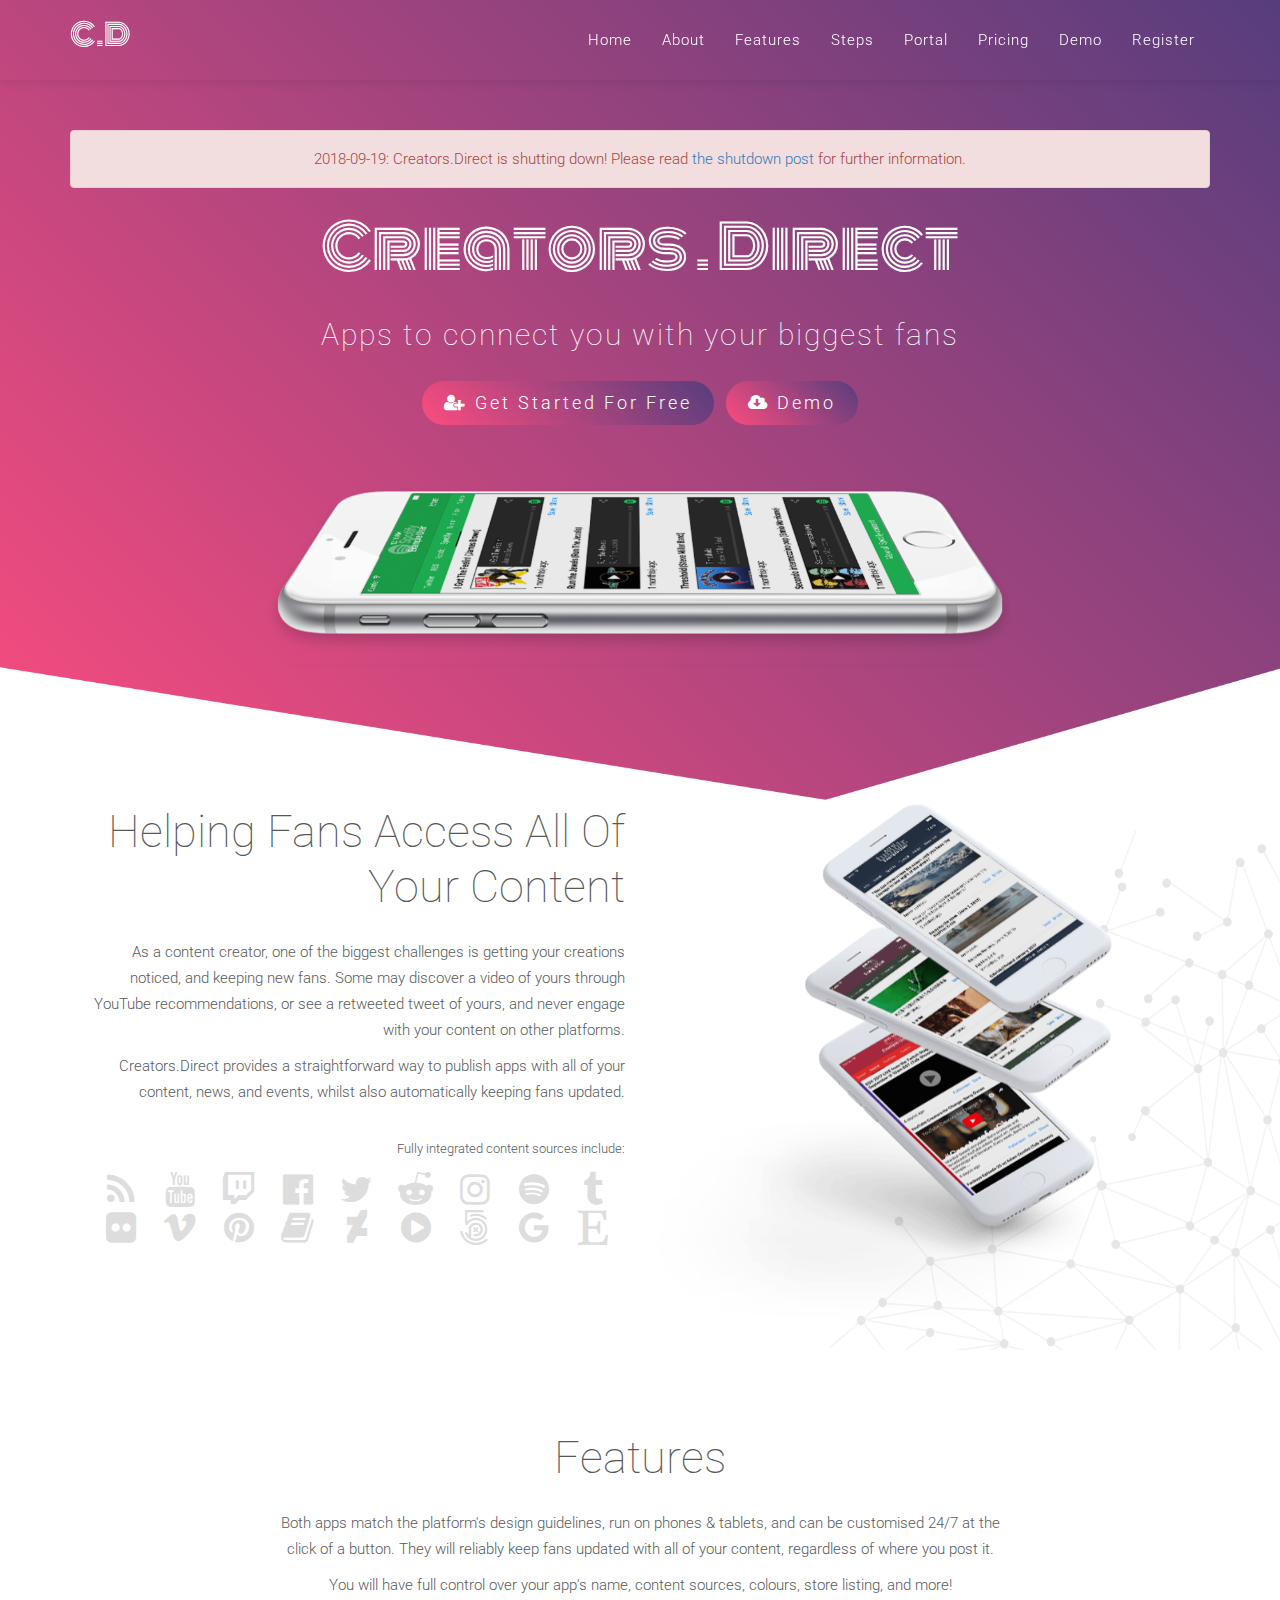
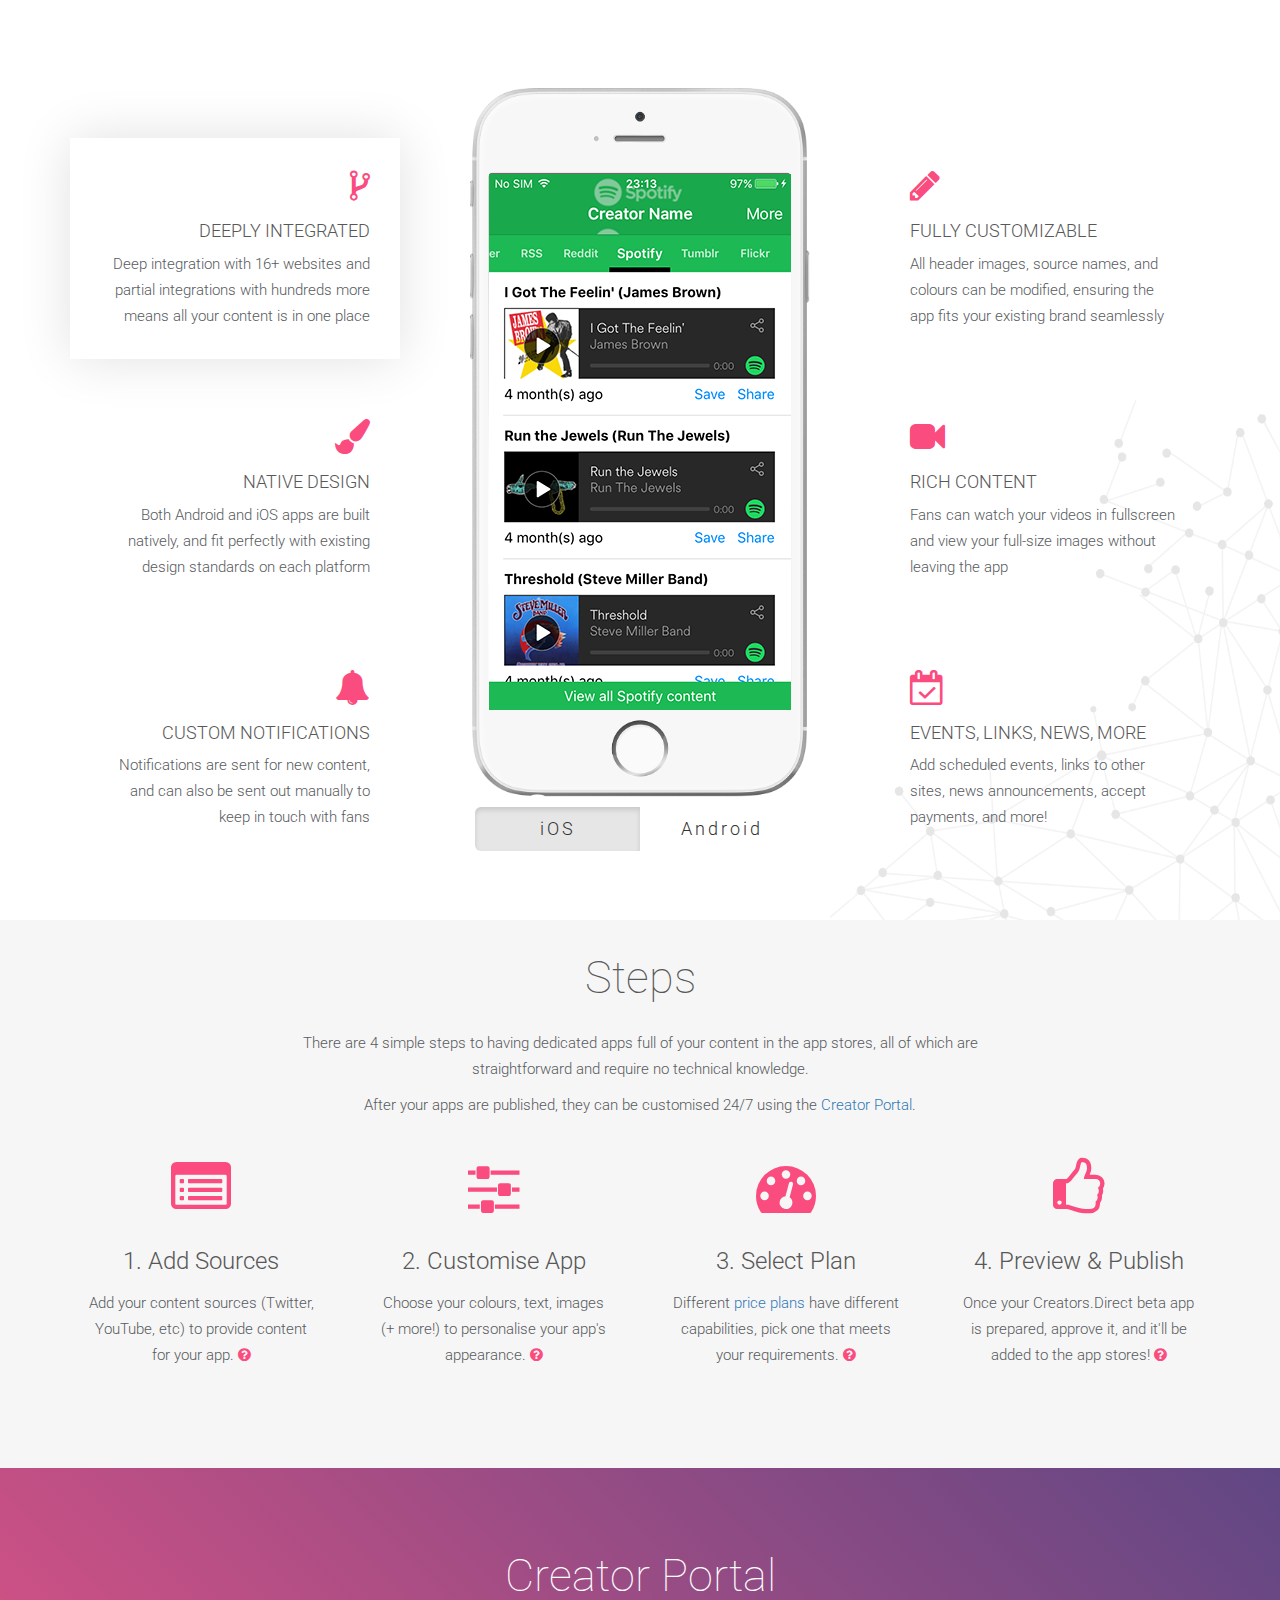
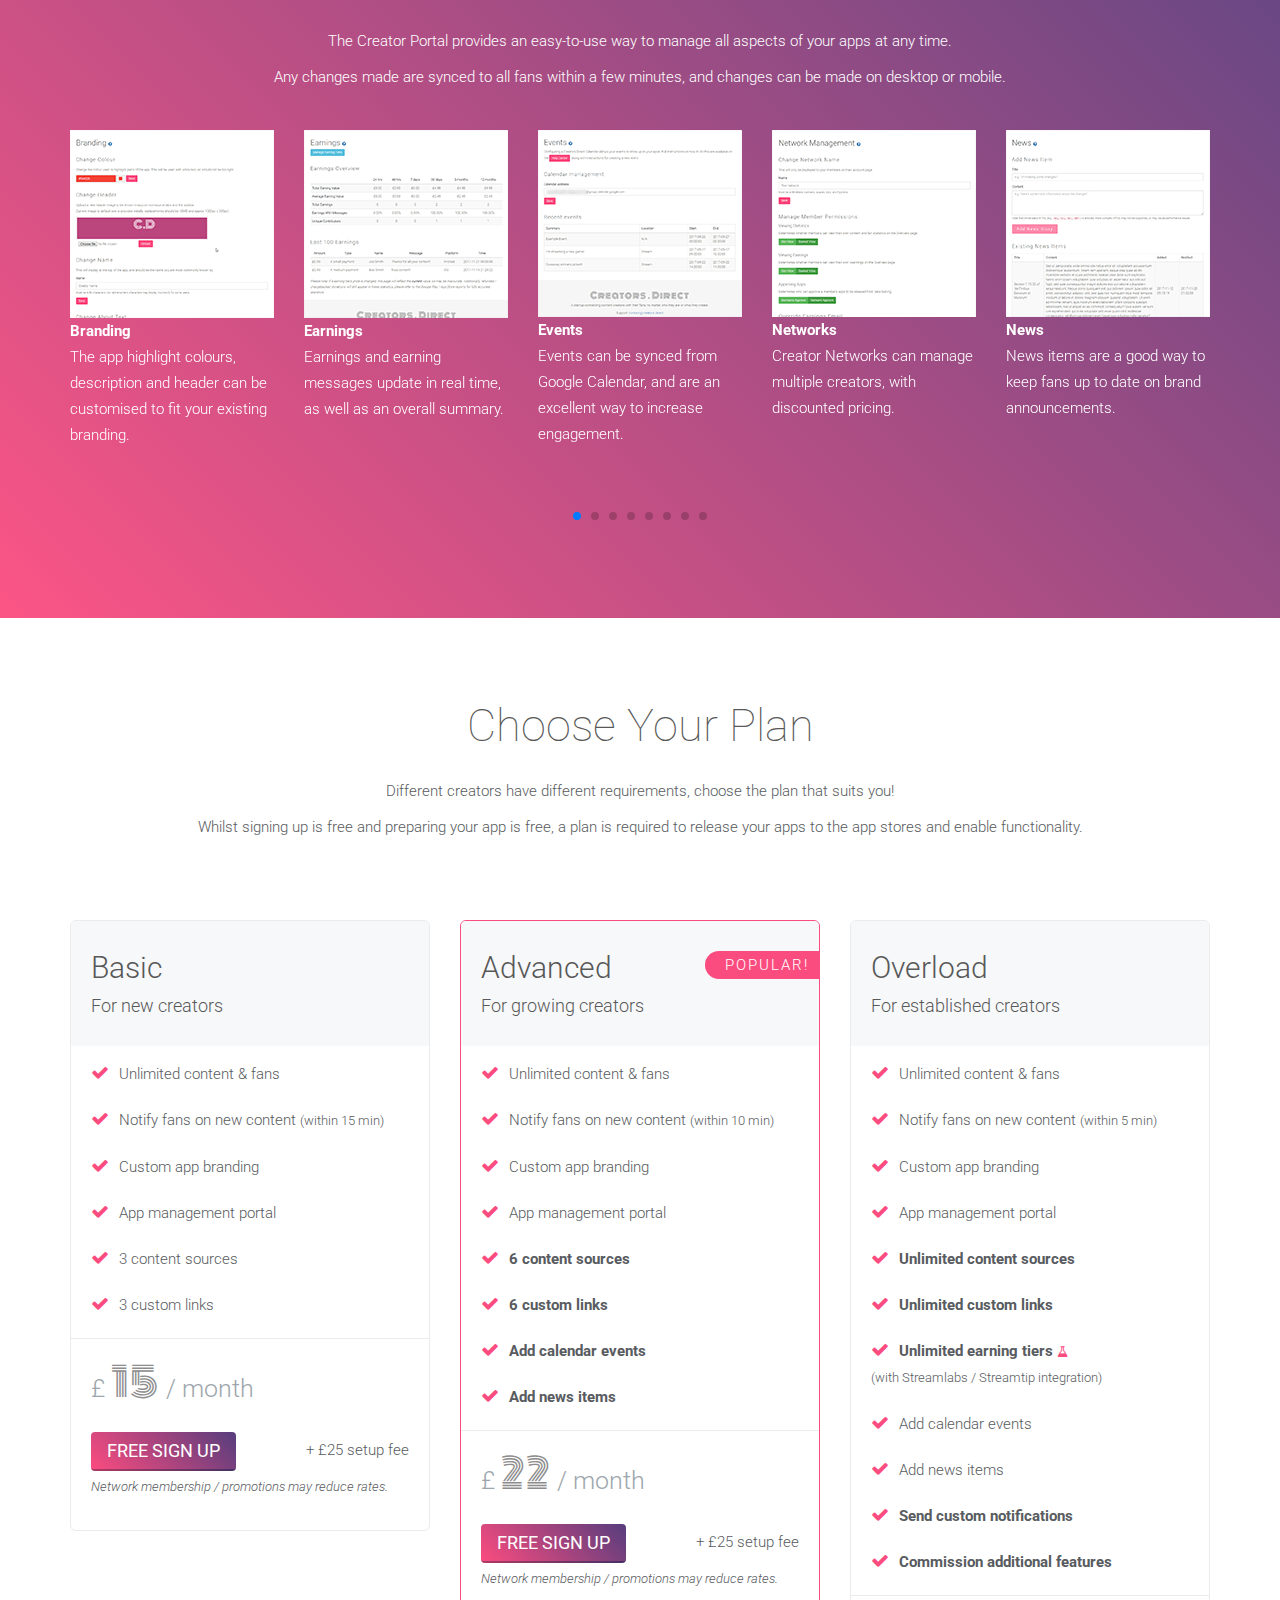
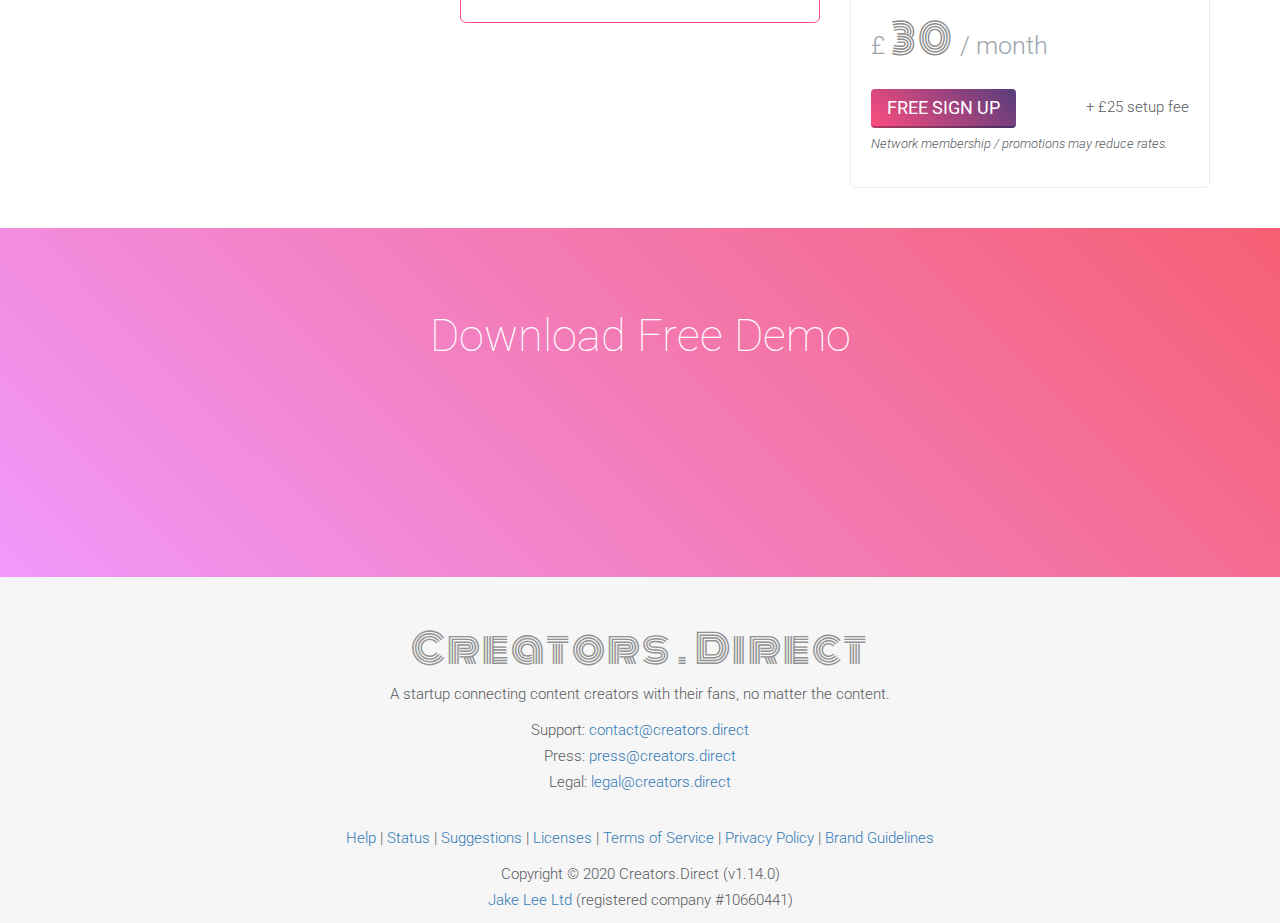
==== index.html @ 6bd3e140 "Adds homepade and goodbye post" ====
<!DOCTYPE html>
<html lang="en">
<head>
<meta charset="utf-8">
<meta name="viewport" content="width=device-width, initial-scale=1">
<meta name="keywords" content="creators, direct, apps, content, custom, bespoke, automatic, sync, custom app, streamer tools">
<meta name="description" content="Creators.Direct provides content creators with reliable and affordable custom apps to keep fans automatically updated with their latest content, no matter what it is. Free sign-up / demo!" />
<meta name="author" content="Creators.Direct">
<meta name="copyright" content="Creators.Direct 2020">
<meta name="theme-color" content="#FB4C7F">
<title>Connecting Creators To Fans | Creators.Direct</title>
<link rel="apple-touch-icon" sizes="180x180" href="/assets/img/favicons/apple-touch-icon.png">
<link rel="icon" type="image/png" sizes="32x32" href="/assets/img/favicons/favicon-32x32.png">
<link rel="icon" type="image/png" sizes="16x16" href="/assets/img/favicons/favicon-16x16.png">
<link rel="manifest" href="/assets/img/favicons/manifest.json">
<link href="https://fonts.googleapis.com/css?family=Monoton%7CRoboto:100,300" rel="stylesheet">
<link rel="stylesheet" href="https://maxcdn.bootstrapcdn.com/bootstrap/3.3.7/css/bootstrap.min.css" integrity="sha384-BVYiiSIFeK1dGmJRAkycuHAHRg32OmUcww7on3RYdg4Va+PmSTsz/K68vbdEjh4u" crossorigin="anonymous">
<link rel="stylesheet" href="https://maxcdn.bootstrapcdn.com/font-awesome/4.7.0/css/font-awesome.min.css" integrity="sha384-wvfXpqpZZVQGK6TAh5PVlGOfQNHSoD2xbE+QkPxCAFlNEevoEH3Sl0sibVcOQVnN" crossorigin="anonymous">
<link rel="stylesheet" href="/assets/plugins/bootsnav/css/bootsnav.css" />
<link rel="stylesheet" href="/assets/plugins/swiper/css/swiper.min.css" />
<link rel="stylesheet" href="/assets/css/gorilla.css" />
</head>
<body>
<header class="header">

<nav class="navbar navbar-default navbar-fixed navbar-scrollspy white no-background bootsnav wine" data-minus-value-desktop="65" data-minus-value-mobile="50" data-speed="1000">
<div class="container">

<div class="navbar-header">
<button type="button" class="navbar-toggle" data-toggle="collapse" data-target="#navbar-menu">
<span class="fa fa-bars"></span>
</button>
<a class="navbar-brand" href="/">C.D</a>
</div>


<div class="collapse navbar-collapse" id="navbar-menu">
<ul class="nav navbar-nav navbar-right" data-in="fadeInDown" data-out="fadeOutUp">
<li class="active scroll"><a href="#banner">Home</a></li>
<li class="scroll"><a href="#about">About</a></li>
<li class="scroll"><a href="#features">Features</a></li>
<li class="scroll"><a href="#steps">Steps</a></li>
<li class="scroll"><a href="#portal" id="portal-list-link">Portal</a></li>
<li class="scroll"><a href="#pricing" id="pricing-list-link">Pricing</a></li>
<li class="scroll"><a href="#demo" id="demo-list-link">Demo</a></li>
<li><a href="/creator/register">Register</a></li> </ul>
</div>
</div>
</nav>

</header>
<link href="/assets/plugins/lightbox/css/lightbox.min.css" type="text/css" rel="stylesheet" />
<link href="/assets/plugins/line-icons/css/line-icon.min.css" type="text/css" rel="stylesheet" />
<link href="/assets/plugins/animate/animate.min.css" type="text/css" rel="stylesheet" />
<main class="main">
<section id="banner" class="banner-four bg-wine">
<div class="container">
<div class="row">
<div class="col-sm-12">
<div class="banner-four-contents">
<div class="alert alert-danger">2018-09-19: Creators.Direct is shutting down! Please read <a href="/goodbye">the shutdown post</a> for further information.</div>
<h1 class="big-logo">Creators . Direct</h1>
<h2>Apps to connect you with your biggest fans</h2>
<a href="/creator/register" class="btn btn-lg btn-circle btn-wine hover-flat">
<span class="fa fa-user-plus"></span> Get Started For Free
</a>&nbsp;&nbsp;
<a id="scrollToDemo" class="btn btn-lg btn-circle btn-wine hover-flat">
<span class="fa fa-cloud-download"></span> Demo
</a>
</div>
<div class="banner-four-phone">
<div id="scene">
<div class="layer" data-depth="0.06">
<img src="assets/img/frontpage/banner-phone-5.png" alt="Creators.Direct app running on an iPhone" class="img-responsive" />
</div>
</div>
</div>
</div>
</div>
</div>
</section>
<section id="about" class="p-bot-30 p-sm-top-80 p-sm-bot-0 bg-stars-bot-right">
<div class="container">
<div class="row">
<div class="col-sm-6 p-lg-left-30 m-sm-bot-60">
<div class="section-heading text-right text-sm-center">
<h2>Helping Fans Access All Of Your Content</h2>
<p>As a content creator, one of the biggest challenges is getting your creations noticed, and keeping new fans. Some may discover a video of yours through YouTube recommendations, or see a retweeted tweet of yours, and never engage with your content on other platforms.</p>
<p>Creators.Direct provides a straightforward way to publish apps with all of your content, news, and events, whilst also automatically keeping fans updated.</p>
<p class="m-top-30"><small>Fully integrated content sources include:</small></p>
<div class="m-top-5 feature-brand-icons">
<span data-toggle="tooltip" title="RSS" class="fa fa-fw fa-rss gray"></span>
<span data-toggle="tooltip" title="YouTube" class="fa fa-fw fa-youtube gray"></span>
<span data-toggle="tooltip" title="Twitch" class="fa fa-fw fa-twitch gray"></span>
<span data-toggle="tooltip" title="Facebook" class="fa fa-fw fa-facebook-official gray"></span>
<span data-toggle="tooltip" title="Twitter" class="fa fa-fw fa-twitter gray"></span>
<span data-toggle="tooltip" title="Reddit" class="fa fa-fw fa-reddit-alien gray"></span>
<span data-toggle="tooltip" title="Instagram" class="fa fa-fw fa-instagram gray"></span>
<span data-toggle="tooltip" title="Spotify" class="fa fa-fw fa-spotify gray"></span>
<span data-toggle="tooltip" title="Tumblr" class="fa fa-fw fa-tumblr gray"></span>
<span data-toggle="tooltip" title="Flickr" class="fa fa-fw fa-flickr gray"></span>
<span data-toggle="tooltip" title="Vimeo" class="fa fa-fw fa-vimeo gray"></span>
<span data-toggle="tooltip" title="Pinterest" class="fa fa-fw fa-pinterest gray"></span>
<span data-toggle="tooltip" title="Goodreads" class="fa fa-fw fa-book gray"></span>
<span data-toggle="tooltip" title="DeviantArt" class="fa fa-fw fa-deviantart gray"></span>
<span data-toggle="tooltip" title="Dailymotion" class="fa fa-fw fa-play-circle gray"></span>
<span data-toggle="tooltip" title="500px" class="fa fa-fw fa-500px gray"></span>
<span data-toggle="tooltip" title="Google Plus" class="fa fa-fw fa-google gray"></span>
<span data-toggle="tooltip" title="Etsy" class="fa fa-fw fa-etsy gray"></span>
</div>
</div>
</div>
<div class="col-md-5 text-right">
<div id="scene_two">
<div class="layer" data-depth="0.1">
<img src="assets/img/frontpage/feature-phone-6.png" alt="Creators.Direct smaller phone preview" class="img-responsive" />
</div>
</div>
</div>
</div>
</div>
</section>
<section id="features" class="p-top-80 p-bot-30 bg-stars-bot-right">
<div class="container">
<div class="row">
<div class="col-md-8 col-md-offset-2">
<div class="section-heading service-alt-heading p-bot-130">
<h2>Features</h2>
<p>Both apps match the platform's design guidelines, run on phones &amp; tablets, and can be customised 24/7 at the click of a button. They will reliably keep fans updated with all of your content, regardless of where you post it.</p>
<p>You will have full control over your app's name, content sources, colours, store listing, and more!</p>
</div>
</div>
</div>
<div class="row">
<div class="col-md-4 col-sm-12">
 <ul class="service-alt-list clearfix p-lg-right-30">
<li id='screen-0' class="single-service text-right hover-box hover-box-hover single-feature-box" data-id="0">
<span class="et-icon fa fa-code-fork wine"></span>
<h4>Deeply Integrated</h4>
<p>Deep integration with 16+ websites and partial integrations with hundreds more means all your content is in one place</p>
</li>
<li id='screen-1' class="single-service text-right hover-box single-feature-box" data-id="1">
<span class="et-icon fa fa-paint-brush wine"></span>
<h4>Native Design</h4>
<p>Both Android and iOS apps are built natively, and fit perfectly with existing design standards on each platform</p>
</li>
<li id='screen-2' class="single-service text-right hover-box single-feature-box" data-id="2">
<span class="et-icon fa fa-bell wine"></span>
<h4>Custom Notifications</h4>
<p>Notifications are sent for new content, and can also be sent out manually to keep in touch with fans</p>
</li>
</ul>
</div>
<div class="col-md-4 col-sm-12">
<div class="service-phone-slide">
<div id="phone-wrapper" class="iphone-slide phone-slide">
<div class="swiper-container phone-slide-gallery">
<div class="swiper-wrapper">
<div class="swiper-slide"><img src="assets/img/screenshots/screen-iphone-1.png" alt="Deeply integrated" class="img-responsive swiper-image" /></div>
<div class="swiper-slide"><img src="assets/img/screenshots/screen-iphone-2.png" alt="Native design" class="img-responsive swiper-image" /></div>
<div class="swiper-slide"><img src="assets/img/screenshots/screen-iphone-3.png" alt="Custom notifications" class="img-responsive swiper-image" /></div>
<div class="swiper-slide"><img src="assets/img/screenshots/screen-iphone-4.png" alt="Fully customizable" class="img-responsive swiper-image" /></div>
<div class="swiper-slide"><img src="assets/img/screenshots/screen-iphone-5.png" alt="Rich content" class="img-responsive swiper-image" /></div>
<div class="swiper-slide"><img src="assets/img/screenshots/screen-iphone-6.png" alt="Events, links, news, more" class="img-responsive swiper-image" /></div>
</div>
</div>
</div>
<div class="btn-group center-block p-top-10 col-sm-12">
<button id="ios-toggle" type="button" class="btn btn-default btn-lg col-md-6 col-sm-6">iOS</button>
<button id="android-toggle" type="button" class="btn btn-default btn-lg col-md-6 col-sm-6">Android</button>
</div>
</div>
</div>
<div class="col-md-4 col-sm-12">
<ul class="service-alt-list p-lg-left-30">
<li id='screen-3' class="single-service hover-box single-feature-box" data-id="3">
<span class="et-icon fa fa-pencil wine"></span>
<h4>Fully Customizable</h4>
<p>All header images, source names, and colours can be modified, ensuring the app fits your existing brand seamlessly</p>
</li>
<li id='screen-4' class="single-service hover-box single-feature-box" data-id="4">
<span class="et-icon fa fa-video-camera wine"></span>
<h4>Rich Content</h4>
<p>Fans can watch your videos in fullscreen and view your full-size images without leaving the app</p>
</li>
<li id='screen-5' class="single-service hover-box single-feature-box" data-id="5">
<span class="et-icon fa fa-calendar-check-o wine"></span>
<h4>Events, Links, News, More</h4>
<p>Add scheduled events, links to other sites, news announcements, accept payments, and more!</p>
</li>
</ul>
</div>
</div>
</div>
</section>
<section id="steps" class="p-bot-70 p-top-30 bg-gray">
<div class="container">
<div class="row">
<div class="col-md-8 col-md-offset-2">
<div class="section-heading service-alt-heading">
<h2>Steps</h2>
<p>There are 4 simple steps to having dedicated apps full of your content in the app stores, all of which are straightforward and require no technical knowledge.</p>
<p>After your apps are published, they can be customised 24/7 using the <a id="scrollToPortal">Creator Portal</a>.</p>
</div>
</div>
</div>
<div class="row">
<div class="col-md-3 col-sm-6 hover-box">
<div class="single-service">
<span class="et-icon fa fa-list-alt wine"></span>
<h3>1. Add Sources</h3>
<p>Add your content sources (Twitter, YouTube, etc) to provide content for your app. <a href="/help?s=steps&q=steps-1-add-sources" target="_blank" class="fa fa-question-circle wine"></a></p>
</div>
</div>
<div class="col-md-3 col-sm-6 hover-box">
<div class="single-service">
<span class="et-icon fa fa-sliders wine"></span>
<h3>2. Customise App</h3>
<p>Choose your colours, text, images (+ more!) to personalise your app's appearance. <a href="/help?s=steps&q=steps-2-customise-app" target="_blank" class="fa fa-question-circle wine"></a></p>
</div>
</div>
<div class="col-md-3 col-sm-6 hover-box">
<div class="single-service">
<span class="et-icon fa fa-dashboard wine"></span>
<h3>3. Select Plan</h3>
<p>Different <a id="scrollToPricing">price plans</a> have different capabilities, pick one that meets your requirements. <a href="/help?s=steps&q=steps-3-select-plan" target="_blank" class="fa fa-question-circle wine"></a></p>
</div>
</div>
<div class="col-md-3 col-sm-6 hover-box">
<div class="single-service">
<span class="et-icon fa fa-thumbs-o-up wine"></span>
<h3>4. Preview & Publish</h3>
<p>Once your Creators.Direct beta app is prepared, approve it, and it'll be added to the app stores! <a href="/help?s=steps&q=steps-4-preview-and-publish" target="_blank" class="fa fa-question-circle wine"></a></p>
</div>
</div>
</div>
</div>
</section>
<section id="portal" class="p-top-80 p-bot-80 p-sm-bot-80 bg-parallax-mountain overlay-wine">
<div class="container">
<div class="row">
<div class="col-sm-8 col-sm-offset-2">
<div class="section-heading m-bot-40 white text-center">
<h2>Creator Portal</h2>
<p>The Creator Portal provides an easy-to-use way to manage all aspects of your apps at any time.</p>
<p>Any changes made are synced to all fans within a few minutes, and changes can be made on desktop or mobile.</p>
</div>
</div>
</div>
<div class="row">
<div class="col-sm-12">
<div class="swiper-container swiper-gallery-fullwidth">
<div class="swiper-wrapper p-bot-80">
<div class='swiper-slide'>
<a href='assets/img/screenshots-management/branding.png' data-lightbox='management' data-title='<strong>Branding</strong><br>The app highlight colours, description and header can be customised to fit your existing branding.'>
<img src='assets/img/screenshots-management/thumbs/branding.png' alt='Image' class='img-responsive' />
</a>
<p class='white-text'><strong>Branding</strong><br>The app highlight colours, description and header can be customised to fit your existing branding.</p>
</div><div class='swiper-slide'>
<a href='assets/img/screenshots-management/earnings.png' data-lightbox='management' data-title='<strong>Earnings</strong><br>Earnings and earning messages update in real time, as well as an overall summary.'>
<img src='assets/img/screenshots-management/thumbs/earnings.png' alt='Image' class='img-responsive' />
</a>
<p class='white-text'><strong>Earnings</strong><br>Earnings and earning messages update in real time, as well as an overall summary.</p>
</div><div class='swiper-slide'>
<a href='assets/img/screenshots-management/events.png' data-lightbox='management' data-title='<strong>Events</strong><br>Events can be synced from Google Calendar, and are an excellent way to increase engagement.'>
<img src='assets/img/screenshots-management/thumbs/events.png' alt='Image' class='img-responsive' />
</a>
<p class='white-text'><strong>Events</strong><br>Events can be synced from Google Calendar, and are an excellent way to increase engagement.</p>
</div><div class='swiper-slide'>
<a href='assets/img/screenshots-management/network.png' data-lightbox='management' data-title='<strong>Networks</strong><br>Creator Networks can manage multiple creators, with discounted pricing.'>
<img src='assets/img/screenshots-management/thumbs/network.png' alt='Image' class='img-responsive' />
</a>
<p class='white-text'><strong>Networks</strong><br>Creator Networks can manage multiple creators, with discounted pricing.</p>
</div><div class='swiper-slide'>
<a href='assets/img/screenshots-management/news.png' data-lightbox='management' data-title='<strong>News</strong><br>News items are a good way to keep fans up to date on brand announcements.'>
<img src='assets/img/screenshots-management/thumbs/news.png' alt='Image' class='img-responsive' />
</a>
<p class='white-text'><strong>News</strong><br>News items are a good way to keep fans up to date on brand announcements.</p>
</div><div class='swiper-slide'>
<a href='assets/img/screenshots-management/notifications.png' data-lightbox='management' data-title='<strong>Notifications</strong><br>Sending targeted custom notifications with optional messages & links instantly alerts fans.'>
<img src='assets/img/screenshots-management/thumbs/notifications.png' alt='Image' class='img-responsive' />
</a>
<p class='white-text'><strong>Notifications</strong><br>Sending targeted custom notifications with optional messages & links instantly alerts fans.</p>
</div><div class='swiper-slide'>
<a href='assets/img/screenshots-management/overview.png' data-lightbox='management' data-title='<strong>Overview</strong><br>Many useful links and statistics are visible upon login.'>
<img src='assets/img/screenshots-management/thumbs/overview.png' alt='Image' class='img-responsive' />
</a>
<p class='white-text'><strong>Overview</strong><br>Many useful links and statistics are visible upon login.</p>
</div><div class='swiper-slide'>
<a href='assets/img/screenshots-management/sources.png' data-lightbox='management' data-title='<strong>Sources</strong><br>Content sources can be extensively modified at any time, including custom names, header images, and ordering.'>
<img src='assets/img/screenshots-management/thumbs/sources.png' alt='Image' class='img-responsive' />
</a>
<p class='white-text'><strong>Sources</strong><br>Content sources can be extensively modified at any time, including custom names, header images, and ordering.</p>
</div> </div>
<div class="swiper-pagination"></div>
</div>
</div>
</div>
</div>
</section>
<section id="pricing" class="p-top-80 p-sm-top-80 p-sm-bot-40">
<div class="container">
<div class="row">
<div class="col-sm-12">
<div class="section-heading m-bot-80 m-sm-bot-60 text-center">
<h2>Choose Your Plan</h2>
<p>Different creators have different requirements, choose the plan that suits you!</p>
<p>Whilst signing up is free and preparing your app is free, a plan is required to release your apps to the app stores and enable functionality.</p>
</div>
</div>
<div class="col-md-4">
<div itemscope itemtype="http://schema.org/Product" class="price-single hover-box m-bot-40">
<div class="price-heading">
<h2 itemprop="name">Basic</h2>
<h4 itemprop="description">For new creators</h4>
</div>
<ul class="price-list">
<li><span class="fa fa-check wine"></span>Unlimited content & fans</li>
<li><span class="fa fa-check wine"></span>Notify fans on new content <small>(within 15 min)</small></li>
<li><span class="fa fa-check wine"></span>Custom app branding</li>
<li><span class="fa fa-check wine"></span>App management portal</li>
<li><span class="fa fa-check wine"></span>3 content sources</li>
<li><span class="fa fa-check wine"></span>3 custom links</li>
</ul>
<div itemprop="offers" itemscope itemtype="http://schema.org/Offer" class="price-footer">
<meta itemprop="priceCurrency" content="GBP">
<div class="amount">£ <span itemprop="price" class="big">15</span> / month</div>
<div class="clearfix">
<div class="pull-left">
<div class="btn btn-signup btn-wine hover-flat go-to-signup"><link itemprop="availability" href="https://schema.org/InStock">Free Sign Up</div>
</div>
<div class="pull-right m-top-5">
<p>+ £25 setup fee</p>
</div>
</div>
<small><i>Network membership / promotions may reduce rates.</i></small>
</div>
</div>
</div>
<div class="col-md-4">
<div itemscope itemtype="http://schema.org/Product" class="price-single hover-box m-bot-40 popular wine">
<div class="price-heading">
<h2 itemprop="name">Advanced</h2>
<h4 itemprop="description">For growing creators</h4>
<div class="badge-popular wine">Popular!</div>
</div>
<ul class="price-list">
<li><span class="fa fa-check wine"></span>Unlimited content & fans</li>
<li><span class="fa fa-check wine"></span>Notify fans on new content <small>(within 10 min)</small></li>
<li><span class="fa fa-check wine"></span>Custom app branding</li>
<li><span class="fa fa-check wine"></span>App management portal</li>
<li><span class="fa fa-check wine"></span><strong>6 content sources</strong></li>
<li><span class="fa fa-check wine"></span><strong>6 custom links</strong></li>
<li><span class="fa fa-check wine"></span><strong>Add calendar events</strong></li>
<li><span class="fa fa-check wine"></span><strong>Add news items</strong></li>
</ul>
<div itemprop="offers" itemscope itemtype="http://schema.org/Offer" class="price-footer">
<meta itemprop="priceCurrency" content="GBP">
<div class="amount">£ <span itemprop="price" class="big">22</span> / month</div>
<div class="clearfix">
<div class="pull-left">
<div class="btn btn-signup btn-wine hover-flat go-to-signup"><link itemprop="availability" href="https://schema.org/InStock">Free Sign Up</div>
</div>
<div itemprop="price" class="pull-right m-top-5">
<p>+ £25 setup fee</p>
</div>
</div>
<small><i>Network membership / promotions may reduce rates.</i></small>
</div>
</div>
</div>
<div class="col-md-4">
<div itemscope itemtype="http://schema.org/Product" class="price-single hover-box m-bot-40">
<div class="price-heading">
<h2 itemprop="name">Overload</h2>
<h4 itemprop="description">For established creators</h4>
</div>
<ul class="price-list">
<li><span class="fa fa-check wine"></span>Unlimited content & fans</li>
<li><span class="fa fa-check wine"></span>Notify fans on new content <small>(within 5 min)</small></li>
<li><span class="fa fa-check wine"></span>Custom app branding</li>
<li><span class="fa fa-check wine"></span>App management portal</li>
<li><span class="fa fa-check wine"></span><strong>Unlimited content sources</strong></li>
<li><span class="fa fa-check wine"></span><strong>Unlimited custom links</strong></li>
<li><span class="fa fa-check wine"></span><strong>Unlimited earning tiers</strong> <span data-toggle="tooltip" title="Feature is in Beta!" class="fa fa-flask wine smaller-icon tooltip-header"></span><br><small>(with Streamlabs / Streamtip integration)</small></li>
<li><span class="fa fa-check wine"></span>Add calendar events</li>
<li><span class="fa fa-check wine"></span>Add news items</li>
<li><span class="fa fa-check wine"></span><strong>Send custom notifications</strong></li>
<li><span class="fa fa-check wine"></span><strong>Commission additional features</strong></li>
</ul>
<div itemprop="offers" itemscope itemtype="http://schema.org/Offer" class="price-footer">
<meta itemprop="priceCurrency" content="GBP">
<div class="amount">£ <span itemprop="price" class="big">30</span> / month</div>
<div class="clearfix">
<div class="pull-left">
<div class="btn btn-signup btn-wine hover-flat go-to-signup"><link itemprop="availability" href="https://schema.org/InStock">Free Sign Up</div>
</div>
<div class="pull-right m-top-5">
<p>+ £25 setup fee</p>
</div>
</div>
<small><i>Network membership / promotions may reduce rates.</i></small>
</div>
</div>
</div>
</div>
</div>
</section>
<section id="demo" class="p-top-80 p-bot-80 bg-parallax-persons overlay-ripe">
<div class="container">
<div class="row">
<div class="col-sm-12 text-center">
<div class="section-heading white">
<h2>Download Free Demo</h2>
</div>
<div class="m-top-50">
<a href="https://itunes.apple.com/us/app/creators-direct-demo/id1299541277" target="_blank" class="btn btn-circle gorilla-big-btn hover-flat wow fadeInUp" data-wow-duration="1s"><img src="/assets/img/frontpage/appstore.png" alt="Download from Apple's App Store"></a>
<a href="https://play.google.com/store/apps/details?id=direct.creators.demo" target="_blank" class="btn btn-circle gorilla-big-btn hover-flat wow fadeInDown" data-wow-duration="1s"><img src="/assets/img/frontpage/playstore.png" alt="Download from Google's Play Store"></a>
</div>
</div>
</div>
</div>
</section>
</main>
<footer id="contact" class="footer bg-gray p-top-30 p-sm-top-80">
<div class="container">
<div class="row">
<div class="col-md-12 col-xs-6 footer-left text-center">
<h3 class="footer-logo">Creators . Direct</h3>
<p>A startup connecting content creators with their fans,
no matter the content.</p>
<ul>
<li>Support: <a href="mailto:contact@creators.direct">contact@creators.direct</a></li>
<li>Press: <a href="mailto:press@creators.direct">press@creators.direct</a></li>
<li>Legal: <a href="mailto:legal@creators.direct">legal@creators.direct</a></li>
</ul>
</div>
<div class="col-md-12 p-top-30">
<div class="text-center">
<p><a href="/help" target="_blank">Help</a> |
<a href="/status" target="_blank">Status</a> |
<a href="https://feedback.creators.direct" target="_blank">Suggestions</a> |
<a href="/assets/legal/thirdparties" target="_blank">Licenses</a> |
<a href="/assets/legal/termsofservice" target="_blank">Terms of Service</a> |
<a href="/assets/legal/privacypolicy" target="_blank">Privacy Policy</a> |
<a href="/assets/legal/brand" target="_blank">Brand Guidelines</a></p>
<p>Copyright &copy; 2020 Creators.Direct (v1.14.0)<br><a href="https://jakelee.co.uk" target="_blank">Jake Lee Ltd</a> (registered company #10660441)</p>
</div>
</div>
</div>
</div>
</footer>
<script src="/assets/plugins/jquery/jquery-3.2.1.min.js"></script>
<script src="/assets/plugins/jquery/jquery-ui.min.js"></script>
<script src="https://maxcdn.bootstrapcdn.com/bootstrap/3.3.7/js/bootstrap.min.js" integrity="sha384-Tc5IQib027qvyjSMfHjOMaLkfuWVxZxUPnCJA7l2mCWNIpG9mGCD8wGNIcPD7Txa" crossorigin="anonymous"></script>
<script src="/assets/plugins/swiper/js/swiper.min.js"></script>
<script src="/assets/plugins/parallax/parallax.min.js"></script>
<script src="/assets/plugins/wow/wow.min.js"></script>
<script src="/assets/plugins/lightbox/js/lightbox.js"></script>
<script src="/assets/js/index.js"></script>
<script src="/assets/js/tooltip.js"></script>
<script src="/assets/plugins/bootsnav/js/bootsnav.js"></script>
</body>
</html>
---- assets/plugins/bootsnav/css/bootsnav.css ----
/* ==============================================================

Template name : Bootsnav - Multi Purpose Header
Categorie : Bootstrap Menu in CSS
Author : adamnurdin01
Version : v.1.2
Created : 2016-06-02
Last update : 2016-10-19

============================================================== */

/* MEGAMENU STYLE
=================================*/
nav.bootsnav .dropdown.megamenu-fw {
    position: static;
}

nav.bootsnav .container {
    position: relative;
}

nav.bootsnav .megamenu-fw .dropdown-menu {
    left: auto;
}

nav.bootsnav .megamenu-content {
    padding: 15px;
    width: 100% !important;
}

nav.bootsnav .megamenu-content .title {
    margin-top: 0;
}

nav.bootsnav .dropdown.megamenu-fw .dropdown-menu {
    left: 0;
    right: 0;
}

/* Navbar
=================================*/
nav.navbar.bootsnav {
    margin-bottom: 0;
    -moz-border-radius: 0px;
    -webkit-border-radius: 0px;
    -o-border-radius: 0px;
    border-radius: 0px;
    background-color: #fff;
    border: none;
    border-bottom: solid 1px #e0e0e0;
    z-index: 9;
}

nav.navbar.bootsnav ul.nav > li > a {
    color: #6f6f6f;
    background-color: transparent;
    outline: none;
    margin-bottom: -2px;
}

nav.navbar.bootsnav ul.nav li.megamenu-fw > a:hover,
nav.navbar.bootsnav ul.nav li.megamenu-fw > a:focus,
nav.navbar.bootsnav ul.nav li.active > a:hover,
nav.navbar.bootsnav ul.nav li.active > a:focus,
nav.navbar.bootsnav ul.nav li.active > a {
    background-color: transparent;
}

nav.navbar.bootsnav .navbar-toggle {
    background-color: #fff;
    border: none;
    padding: 0;
    font-size: 18px;
    position: relative;
    top: 5px;
}

nav.navbar.bootsnav ul.nav .dropdown-menu .dropdown-menu {
    top: 0;
    left: 100%;
}

nav.navbar.bootsnav ul.nav ul.dropdown-menu > li > a {
    white-space: normal;
}

ul.menu-col {
    padding: 0;
    margin: 0;
    list-style: none;
}

ul.menu-col li a {
    color: #6f6f6f;
}

ul.menu-col li a:hover,
ul.menu-col li a:focus {
    text-decoration: none;
}

/* Navbar Full
=================================*/
nav.bootsnav.navbar-full {
    padding-bottom: 10px;
    padding-top: 10px;
}

nav.bootsnav.navbar-full .navbar-header {
    display: block;
    width: 100%;
}

nav.bootsnav.navbar-full .navbar-toggle {
    display: inline-block;
    margin-right: 0;
    position: relative;
    top: 0;
    font-size: 30px;
    -webkit-transition: all 1s ease-in-out;
    -moz-transition: all 1s ease-in-out;
    -o-transition: all 1s ease-in-out;
    -ms-transition: all 1s ease-in-out;
    transition: all 1s ease-in-out;
}

nav.bootsnav.navbar-full .navbar-collapse {
    position: fixed;
    width: 100%;
    height: 100% !important;
    top: 0;
    left: 0;
    padding: 0;
    display: none !important;
    z-index: 9;
}

nav.bootsnav.navbar-full .navbar-collapse.in {
    display: block !important;
}

nav.bootsnav.navbar-full .navbar-collapse .nav-full {
    overflow: auto;
}

nav.bootsnav.navbar-full .navbar-collapse .wrap-full-menu {
    display: table-cell;
    vertical-align: middle;
    background-color: #fff;
    overflow: auto;
}

nav.bootsnav.navbar-full .navbar-collapse .nav-full::-webkit-scrollbar {
    width: 0;
}

nav.bootsnav.navbar-full .navbar-collapse ul.nav {
    display: block;
    width: 100%;
    overflow: auto;
}

nav.bootsnav.navbar-full .navbar-collapse ul.nav a:hover,
nav.bootsnav.navbar-full .navbar-collapse ul.nav a:focus,
nav.bootsnav.navbar-full .navbar-collapse ul.nav a {
    background-color: transparent;
}

nav.bootsnav.navbar-full .navbar-collapse ul.nav > li {
    float: none;
    display: block;
    text-align: center;
}

nav.bootsnav.navbar-full .navbar-collapse ul.nav > li > a {
    display: table;
    margin: auto;
    text-transform: uppercase;
    font-weight: bold;
    letter-spacing: 2px;
    font-size: 24px;
    padding: 10px 15px;
}

li.close-full-menu > a {
    padding-top: 0px;
    padding-bottom: 0px;
}

li.close-full-menu {
    padding-top: 30px;
    padding-bottom: 30px;
}

/* Atribute Navigation
=================================*/
.attr-nav {
    float: right;
    display: inline-block;
    margin-left: 13px;
    margin-right: -15px;
}

.attr-nav > ul {
    padding: 0;
    margin: 0 0 -7px 0;
    list-style: none;
    display: inline-block;
}

.attr-nav > ul > li {
    float: left;
    display: block;
}

.attr-nav > ul > li > a {
    color: #6f6f6f;
    display: block;
    padding: 28px 15px;
    position: relative;
}

.attr-nav > ul > li > a span.badge {
    position: absolute;
    top: 50%;
    margin-top: -15px;
    right: 5px;
    font-size: 10px;
    padding: 0;
    width: 15px;
    height: 15px;
    padding-top: 2px;
}

.attr-nav > ul > li.dropdown ul.dropdown-menu {
    -moz-border-radius: 0px;
    -webkit-border-radius: 0px;
    -o-border-radius: 0px;
    border-radius: 0px;
    -moz-box-shadow: 0px 0px 0px;
    -webkit-box-shadow: 0px 0px 0px;
    -o-box-shadow: 0px 0px 0px;
    box-shadow: 0px 0px 0px;
    border: solid 1px #e0e0e0;
}

ul.cart-list {
    padding: 0 !important;
    width: 250px !important;
}

ul.cart-list > li {
    position: relative;
    border-bottom: solid 1px #efefef;
    padding: 15px 15px 23px 15px !important;
}

ul.cart-list > li > a.photo {
    padding: 0 !important;
    margin-right: 15px;
    float: left;
    display: block;
    width: 50px;
    height: 50px;
    left: 15px;
    top: 15px;
}

ul.cart-list > li img {
    width: 50px;
    height: 50px;
    border: solid 1px #efefef;
}

ul.cart-list > li > h6 {
    margin: 0;
}

ul.cart-list > li > h6 > a.photo {
    padding: 0 !important;
    display: block;
}

ul.cart-list > li > p {
    margin-bottom: 0;
}

ul.cart-list > li.total {
    background-color: #f5f5f5;
    padding-bottom: 15px !important;
}

ul.cart-list > li.total > .btn {
    display: inline-block;
    border-bottom: solid 1px #efefef;
}

ul.cart-list > li .price {
    font-weight: bold;
}

ul.cart-list > li.total > span {
    padding-top: 8px;
}

/* Top Search
=================================*/
.top-search {
    background-color: #333;
    padding: 10px 0;
    display: none;
}

.top-search input.form-control {
    background-color: transparent;
    border: none;
    -moz-box-shadow: 0px 0px 0px;
    -webkit-box-shadow: 0px 0px 0px;
    -o-box-shadow: 0px 0px 0px;
    box-shadow: 0px 0px 0px;
    color: #fff;
    height: 40px;
    padding: 0 15px;
}

.top-search .input-group-addon {
    background-color: transparent;
    border: none;
    color: #fff;
    padding-left: 0;
    padding-right: 0;
}

.top-search .input-group-addon.close-search {
    cursor: pointer;
}

/* Side Menu
=================================*/
body {
    -webkit-transition: all 0.3s ease-in-out;
    -moz-transition: all 0.3s ease-in-out;
    -o-transition: all 0.3s ease-in-out;
    -ms-transition: all 0.3s ease-in-out;
    transition: all 0.3s ease-in-out;
}

body.on-side {
    margin-left: -280px;
}

.side {
    position: fixed;
    overflow-y: auto;
    top: 0;
    right: -280px;
    width: 280px;
    padding: 25px 30px;
    height: 100%;
    display: block;
    background-color: #333;
    -webkit-transition: all 0.3s ease-in-out;
    -moz-transition: all 0.3s ease-in-out;
    -o-transition: all 0.3s ease-in-out;
    -ms-transition: all 0.3s ease-in-out;
    transition: all 0.3s ease-in-out;
    z-index: 9;
}

.side.on {
    right: 0;
}

.side .close-side {
    float: right;
    color: #fff;
    position: relative;
    z-index: 2;
    font-size: 16px;
}

.side .widget {
    position: relative;
    z-index: 1;
    margin-bottom: 25px;
}

.side .widget .title {
    color: #fff;
    margin-bottom: 15px;
}

.side .widget ul.link {
    padding: 0;
    margin: 0;
    list-style: none;
}

.side .widget ul.link li a {
    color: #9f9f9f;
    letter-spacing: 1px;
}

.side .widget ul.link li a:focus,
.side .widget ul.link li a:hover {
    color: #fff;
    text-decoration: none;
}

/* Share
=================================*/
nav.navbar.bootsnav .share {
    padding: 0 30px;
    margin-bottom: 30px;
}

nav.navbar.bootsnav .share ul {
    display: inline-block;
    padding: 0;
    margin: 0 0 -7px 0;
    list-style: none;
}

nav.navbar.bootsnav .share ul > li {
    float: left;
    display: block;
    margin-right: 5px;
}

nav.navbar.bootsnav .share ul > li > a {
    display: table-cell;
    vertical-align: middle;
    text-align: center;
    width: 35px;
    height: 35px;
    -moz-border-radius: 50%;
    -webkit-border-radius: 50%;
    -o-border-radius: 50%;
    border-radius: 50%;
    background-color: #cfcfcf;
    color: #fff;
}

/* Transparent
=================================*/
nav.navbar.bootsnav.navbar-fixed {
    position: fixed;
    display: block;
    width: 100%;
}

nav.navbar.bootsnav.no-background {
    -webkit-transition: all 1s ease-in-out;
    -moz-transition: all 1s ease-in-out;
    -o-transition: all 1s ease-in-out;
    -ms-transition: all 1s ease-in-out;
    transition: all 1s ease-in-out;
}

/* Navbar Sticky
=================================*/
.wrap-sticky {
    position: relative;
    -webkit-transition: all 0.3s ease-in-out;
    -moz-transition: all 0.3s ease-in-out;
    -o-transition: all 0.3s ease-in-out;
    -ms-transition: all 0.3s ease-in-out;
    transition: all 0.3s ease-in-out;
}

.wrap-sticky nav.navbar.bootsnav {
    position: absolute;
    width: 100%;
    left: 0;
    top: 0;
}

.wrap-sticky nav.navbar.bootsnav.sticked {
    position: fixed;
    -webkit-transition: all 0.2s ease-in-out;
    -moz-transition: all 0.2s ease-in-out;
    -o-transition: all 0.2s ease-in-out;
    -ms-transition: all 0.2s ease-in-out;
    transition: all 0.2s ease-in-out;
}

body.on-side .wrap-sticky nav.navbar.bootsnav.sticked {
    left: -280px;
}

/* Navbar Responsive
=================================*/
@media (min-width: 1024px) and (max-width: 1400px) {
    body.wrap-nav-sidebar .wrapper .container {
        width: 100%;
        padding-left: 30px;
        padding-right: 30px;
    }
}

@media (min-width: 1024px) {
    /* General Navbar
    =================================*/
    nav.navbar.bootsnav ul.nav .dropdown-menu .dropdown-menu {
        margin-top: -2px;
    }

    nav.navbar.bootsnav ul.nav.navbar-right .dropdown-menu .dropdown-menu {
        left: -200px;
    }

    nav.navbar.bootsnav ul.nav > li > a {
        padding: 30px 15px;
        font-weight: 600;
    }

    nav.navbar.bootsnav ul.nav > li.dropdown > a.dropdown-toggle:after {
        font-family: 'FontAwesome';
        content: "\f0d7";
        margin-left: 5px;
        margin-top: 2px;
    }

    nav.navbar.bootsnav li.dropdown ul.dropdown-menu {
        -moz-box-shadow: 0px 0px 0px;
        -webkit-box-shadow: 0px 0px 0px;
        -o-box-shadow: 0px 0px 0px;
        box-shadow: 0px 0px 0px;
        -moz-border-radius: 0px;
        -webkit-border-radius: 0px;
        -o-border-radius: 0px;
        border-radius: 0px;
        padding: 0;
        width: 200px;
        background: #fff;
        border: solid 1px #e0e0e0;
        border-top: solid 5px;
    }

    nav.navbar.bootsnav li.dropdown ul.dropdown-menu > li a:hover,
    nav.navbar.bootsnav li.dropdown ul.dropdown-menu > li a:hover {
        background-color: transparent;
    }

    nav.navbar.bootsnav li.dropdown ul.dropdown-menu > li > a {
        padding: 10px 15px;
        border-bottom: solid 1px #eee;
        color: #6f6f6f;
    }

    nav.navbar.bootsnav li.dropdown ul.dropdown-menu > li:last-child > a {
        border-bottom: none;
    }

    nav.navbar.bootsnav ul.navbar-right li.dropdown ul.dropdown-menu li a {
        text-align: right;
    }

    nav.navbar.bootsnav li.dropdown ul.dropdown-menu li.dropdown > a.dropdown-toggle:before {
        font-family: 'FontAwesome';
        float: right;
        content: "\f105";
        margin-top: 0;
    }

    nav.navbar.bootsnav ul.navbar-right li.dropdown ul.dropdown-menu li.dropdown > a.dropdown-toggle:before {
        font-family: 'FontAwesome';
        float: left;
        content: "\f104";
        margin-top: 0;
    }

    nav.navbar.bootsnav li.dropdown ul.dropdown-menu ul.dropdown-menu {
        top: -3px;
    }

    nav.navbar.bootsnav ul.dropdown-menu.megamenu-content {
        padding: 0 15px !important;
    }

    nav.navbar.bootsnav ul.dropdown-menu.megamenu-content > li {
        padding: 25px 0 20px;
    }

    nav.navbar.bootsnav ul.dropdown-menu.megamenu-content.tabbed {
        padding: 0;
    }

    nav.navbar.bootsnav ul.dropdown-menu.megamenu-content.tabbed > li {
        padding: 0;
    }

    nav.navbar.bootsnav ul.dropdown-menu.megamenu-content .col-menu {
        padding: 0 30px;
        margin: 0 -0.5px;
        border-left: solid 1px #f0f0f0;
        border-right: solid 1px #f0f0f0;
    }

    nav.navbar.bootsnav ul.dropdown-menu.megamenu-content .col-menu:first-child {
        border-left: none;
    }

    nav.navbar.bootsnav ul.dropdown-menu.megamenu-content .col-menu:last-child {
        border-right: none;
    }

    nav.navbar.bootsnav ul.dropdown-menu.megamenu-content .content {
        display: none;
    }

    nav.navbar.bootsnav ul.dropdown-menu.megamenu-content .content ul.menu-col li a {
        text-align: left;
        padding: 5px 0;
        display: block;
        width: 100%;
        margin-bottom: 0;
        border-bottom: none;
        color: #6f6f6f;
    }

    nav.navbar.bootsnav.on ul.dropdown-menu.megamenu-content .content {
        display: block !important;
        height: auto !important;
    }

    /* Navbar Transparent
    =================================*/
    nav.navbar.bootsnav.no-background {
        background-color: transparent;
        border: none;
    }

    nav.navbar.bootsnav.navbar-transparent .attr-nav {
        padding-left: 15px;
        margin-left: 30px;
    }

    nav.navbar.bootsnav.navbar-transparent.white {
        background-color: rgba(255, 255, 255, 0.3);
        border-bottom: solid 1px #bbb;
    }

    nav.navbar.navbar-inverse.bootsnav.navbar-transparent.dark,
    nav.navbar.bootsnav.navbar-transparent.dark {
        background-color: rgba(0, 0, 0, 0.3);
        border-bottom: solid 1px #555;
    }

    nav.navbar.bootsnav.navbar-transparent.white .attr-nav {
        border-left: solid 1px #bbb;
    }

    nav.navbar.navbar-inverse.bootsnav.navbar-transparent.dark .attr-nav,
    nav.navbar.bootsnav.navbar-transparent.dark .attr-nav {
        border-left: solid 1px #555;
    }

    nav.navbar.bootsnav.no-background.white .attr-nav > ul > li > a,
    nav.navbar.bootsnav.navbar-transparent.white .attr-nav > ul > li > a,
    nav.navbar.bootsnav.navbar-transparent.white ul.nav > li > a,
    nav.navbar.bootsnav.no-background.white ul.nav > li > a {
        color: #fff;
    }

    nav.navbar.bootsnav.navbar-transparent.dark .attr-nav > ul > li > a,
    nav.navbar.bootsnav.navbar-transparent.dark ul.nav > li > a {
        color: #eee;
    }

    nav.navbar.bootsnav.navbar-fixed.navbar-transparent .logo-scrolled,
    nav.navbar.bootsnav.navbar-fixed.no-background .logo-scrolled {
        display: none;
    }

    nav.navbar.bootsnav.navbar-fixed.navbar-transparent .logo-display,
    nav.navbar.bootsnav.navbar-fixed.no-background .logo-display {
        display: block;
    }

    nav.navbar.bootsnav.navbar-fixed .logo-display {
        display: none;
    }

    nav.navbar.bootsnav.navbar-fixed .logo-scrolled {
        display: block;
    }

    /* Atribute Navigation
    =================================*/
    .attr-nav > ul > li.dropdown ul.dropdown-menu {
        margin-top: 0;
        margin-left: 55px;
        width: 250px;
        left: -250px;
    }

    /* Menu Center
    =================================*/
    nav.navbar.bootsnav.menu-center .container {
        position: relative;
    }

    nav.navbar.bootsnav.menu-center ul.nav.navbar-center {
        float: none;
        margin: 0 auto;
        display: table;
        table-layout: fixed;
    }

    nav.navbar.bootsnav.menu-center .navbar-header,
    nav.navbar.bootsnav.menu-center .attr-nav {
        position: absolute;
    }

    nav.navbar.bootsnav.menu-center .attr-nav {
        right: 15px;
    }

    /* Navbar Brand top
    =================================*/
    nav.bootsnav.navbar-brand-top .navbar-header {
        display: block;
        width: 100%;
        text-align: center;
    }

    nav.bootsnav.navbar-brand-top ul.nav > li.dropdown > ul.dropdown-menu {
        margin-top: 2px;
    }

    nav.bootsnav.navbar-brand-top ul.nav > li.dropdown.megamenu-fw > ul.dropdown-menu {
        margin-top: 0;
    }

    nav.bootsnav.navbar-brand-top .navbar-header .navbar-brand {
        display: inline-block;
        float: none;
        margin: 0;
    }

    nav.bootsnav.navbar-brand-top .navbar-collapse {
        text-align: center;
    }

    nav.bootsnav.navbar-brand-top ul.nav {
        display: inline-block;
        float: none;
        margin: 0 0 -5px 0;
    }

    /* Navbar Center
    =================================*/
    nav.bootsnav.brand-center .navbar-header {
        display: block;
        width: 100%;
        position: absolute;
        text-align: center;
        top: 0;
        left: 0;
    }

    nav.bootsnav.brand-center .navbar-brand {
        display: inline-block;
        float: none;
    }

    nav.bootsnav.brand-center .navbar-collapse {
        text-align: center;
        display: inline-block;
        padding-left: 0;
        padding-right: 0;
    }

    nav.bootsnav.brand-center ul.nav > li.dropdown > ul.dropdown-menu {
        margin-top: 2px;
    }

    nav.bootsnav.brand-center ul.nav > li.dropdown.megamenu-fw > ul.dropdown-menu {
        margin-top: 0;
    }

    nav.bootsnav.brand-center .navbar-collapse .col-half {
        width: 50%;
        float: left;
        display: block;
    }

    nav.bootsnav.brand-center .navbar-collapse .col-half.left {
        text-align: right;
        padding-right: 100px;
    }

    nav.bootsnav.brand-center .navbar-collapse .col-half.right {
        text-align: left;
        padding-left: 100px;
    }

    nav.bootsnav.brand-center ul.nav {
        float: none !important;
        margin-bottom: -5px !important;
        display: inline-block !important;
    }

    nav.bootsnav.brand-center ul.nav.navbar-right {
        margin: 0;
    }

    nav.bootsnav.brand-center.center-side .navbar-collapse .col-half.left {
        text-align: left;
        padding-right: 100px;
    }

    nav.bootsnav.brand-center.center-side .navbar-collapse .col-half.right {
        text-align: right;
        padding-left: 100px;
    }

    /* Navbar Sidebar
    =================================*/
    body.wrap-nav-sidebar .wrapper {
        padding-left: 260px;
        overflow-x: hidden;
    }

    nav.bootsnav.navbar-sidebar {
        position: fixed;
        width: 260px;
        overflow: hidden;
        left: 0;
        padding: 0 0 0 0 !important;
        background: #fff;
        border-right: solid 1px #dfdfdf;
    }

    nav.bootsnav.navbar-sidebar .scroller {
        width: 280px;
        overflow-y: auto;
        overflow-x: hidden;
    }

    nav.bootsnav.navbar-sidebar .container-fluid,
    nav.bootsnav.navbar-sidebar .container {
        padding: 0 !important;
    }

    nav.bootsnav.navbar-sidebar .navbar-header {
        float: none;
        display: block;
        width: 260px;
        padding: 10px 15px;
        margin: 10px 0 0 0 !important;
    }

    nav.bootsnav.navbar-sidebar .navbar-collapse {
        padding: 0 !important;
        width: 260px;
    }

    nav.bootsnav.navbar-sidebar ul.nav {
        float: none;
        display: block;
        width: 100%;
        padding: 0 15px !important;
        margin: 0 0 30px 0;
    }

    nav.bootsnav.navbar-sidebar ul.nav li {
        float: none !important;
    }

    nav.bootsnav.navbar-sidebar ul.nav > li > a {
        padding: 10px 15px;
        font-weight: bold;
    }

    nav.bootsnav.navbar-sidebar ul.nav > li.dropdown > a:after {
        float: right;
    }

    nav.bootsnav.navbar-sidebar ul.nav li.dropdown ul.dropdown-menu {
        left: 100%;
        top: 0;
        position: relative !important;
        left: 0 !important;
        width: 100% !important;
        height: auto !important;
        background-color: transparent;
        border: none !important;
        padding: 0;
        -moz-box-shadow: 0px 0px 0px;
        -webkit-box-shadow: 0px 0px 0px;
        -o-box-shadow: 0px 0px 0px;
        box-shadow: 0px 0px 0px;
    }

    nav.bootsnav.navbar-sidebar ul.nav .megamenu-content .col-menu {
        border: none !important;
    }

    nav.bootsnav.navbar-sidebar ul.nav > li.dropdown > ul.dropdown-menu {
        margin-bottom: 15px;
    }

    nav.bootsnav.navbar-sidebar ul.nav li.dropdown ul.dropdown-menu {
        padding-left: 0;
        float: none;
        margin-bottom: 0;
    }

    nav.bootsnav.navbar-sidebar ul.nav li.dropdown ul.dropdown-menu li a {
        padding: 5px 15px;
        color: #6f6f6f;
        border: none;
    }

    nav.bootsnav.navbar-sidebar ul.nav li.dropdown ul.dropdown-menu ul.dropdown-menu {
        padding-left: 15px;
        margin-top: 0;
    }

    nav.bootsnav.navbar-sidebar ul.nav li.dropdown ul.dropdown-menu li.dropdown > a:before {
        font-family: 'FontAwesome';
        content: "\f105";
        float: right;
    }

    nav.bootsnav.navbar-sidebar ul.nav li.dropdown.on ul.dropdown-menu li.dropdown.on > a:before {
        content: "\f107";
    }

    nav.bootsnav.navbar-sidebar ul.dropdown-menu.megamenu-content > li {
        padding: 0 !important;
    }

    nav.bootsnav.navbar-sidebar .dropdown .megamenu-content .col-menu {
        display: block;
        float: none !important;
        padding: 0;
        margin: 0;
        width: 100%;
    }

    nav.bootsnav.navbar-sidebar .dropdown .megamenu-content .col-menu .title {
        padding: 7px 0;
        text-transform: none;
        font-weight: 400;
        letter-spacing: 0px;
        margin-bottom: 0;
        cursor: pointer;
        color: #6f6f6f;
    }

    nav.bootsnav.navbar-sidebar .dropdown .megamenu-content .col-menu .title:before {
        font-family: 'FontAwesome';
        content: "\f105";
        float: right;
    }

    nav.bootsnav.navbar-sidebar .dropdown .megamenu-content .col-menu.on .title:before {
        content: "\f107";
    }

    nav.bootsnav.navbar-sidebar .dropdown .megamenu-content .col-menu {
        border: none;
    }

    nav.bootsnav.navbar-sidebar .dropdown .megamenu-content .col-menu .content {
        padding: 0 0 0 15px;
    }

    nav.bootsnav.navbar-sidebar .dropdown .megamenu-content .col-menu ul.menu-col li a {
        padding: 3px 0 !important;
    }
}

@media (max-width: 992px) {
    /* Navbar Responsive
    =================================*/
    nav.navbar.bootsnav .navbar-brand {
        display: inline-block;
        float: none !important;
        margin: 0 !important;
    }

    nav.navbar.bootsnav .navbar-header {
        float: none;
        display: block;
        text-align: center;
        padding-left: 30px;
        padding-right: 30px;
    }

    nav.navbar.bootsnav .navbar-toggle {
        display: inline-block;
        float: left;
        margin-right: -200px;
        margin-top: 10px;
    }

    nav.navbar.bootsnav .navbar-collapse {
        border: none;
        margin-bottom: 0;
    }

    nav.navbar.bootsnav.no-full .navbar-collapse {
        max-height: 350px;
        overflow-y: auto !important;
    }

    nav.navbar.bootsnav .navbar-collapse.collapse {
        display: none !important;
    }

    nav.navbar.bootsnav .navbar-collapse.collapse.in {
        display: block !important;
    }

    nav.navbar.bootsnav .navbar-nav {
        float: none !important;
        padding-left: 30px;
        padding-right: 30px;
        margin: 0px -15px;
    }

    nav.navbar.bootsnav .navbar-nav > li {
        float: none;
    }

    nav.navbar.bootsnav li.dropdown a.dropdown-toggle:before {
        font-family: 'FontAwesome';
        content: "\f105";
        float: right;
        font-size: 16px;
        margin-left: 10px;
    }

    nav.navbar.bootsnav li.dropdown.on > a.dropdown-toggle:before {
        content: "\f107";
    }

    nav.navbar.bootsnav .navbar-nav > li > a {
        display: block;
        width: 100%;
        border-bottom: solid 1px #e0e0e0;
        padding: 10px 0;
        border-top: solid 1px #e0e0e0;
        margin-bottom: -1px;
    }

    nav.navbar.bootsnav .navbar-nav > li:first-child > a {
        border-top: none;
    }

    nav.navbar.bootsnav ul.navbar-nav.navbar-left > li:last-child > ul.dropdown-menu {
        border-bottom: solid 1px #e0e0e0;
    }

    nav.navbar.bootsnav ul.nav li.dropdown li a.dropdown-toggle {
        float: none !important;
        position: relative;
        display: block;
        width: 100%;
    }

    nav.navbar.bootsnav ul.nav li.dropdown ul.dropdown-menu {
        width: 100%;
        position: relative !important;
        background-color: transparent;
        float: none;
        border: none;
        padding: 0 0 0 15px !important;
        margin: 0 0 -1px 0 !important;
        -moz-box-shadow: 0px 0px 0px;
        -webkit-box-shadow: 0px 0px 0px;
        -o-box-shadow: 0px 0px 0px;
        box-shadow: 0px 0px 0px;
        -moz-border-radius: 0px 0px 0px;
        -webkit-border-radius: 0px 0px 0px;
        -o-border-radius: 0px 0px 0px;
        border-radius: 0px 0px 0px;
    }

    nav.navbar.bootsnav ul.nav li.dropdown ul.dropdown-menu > li > a {
        display: block;
        width: 100%;
        border-bottom: solid 1px #e0e0e0;
        padding: 10px 0;
        color: #6f6f6f;
    }

    nav.navbar.bootsnav ul.nav ul.dropdown-menu li a:hover,
    nav.navbar.bootsnav ul.nav ul.dropdown-menu li a:focus {
        background-color: transparent;
    }

    nav.navbar.bootsnav ul.nav ul.dropdown-menu ul.dropdown-menu {
        float: none !important;
        left: 0;
        padding: 0 0 0 15px;
        position: relative;
        background: transparent;
        width: 100%;
    }

    nav.navbar.bootsnav ul.nav ul.dropdown-menu li.dropdown.on > ul.dropdown-menu {
        display: inline-block;
        margin-top: -10px;
    }

    nav.navbar.bootsnav li.dropdown ul.dropdown-menu li.dropdown > a.dropdown-toggle:after {
        display: none;
    }

    nav.navbar.bootsnav .dropdown .megamenu-content .col-menu .title {
        padding: 10px 15px 10px 0;
        line-height: 24px;
        text-transform: none;
        font-weight: 400;
        letter-spacing: 0px;
        margin-bottom: 0;
        cursor: pointer;
        border-bottom: solid 1px #e0e0e0;
        color: #6f6f6f;
    }

    nav.navbar.bootsnav .dropdown .megamenu-content .col-menu ul > li > a {
        display: block;
        width: 100%;
        border-bottom: solid 1px #e0e0e0;
        padding: 8px 0;
    }

    nav.navbar.bootsnav .dropdown .megamenu-content .col-menu .title:before {
        font-family: 'FontAwesome';
        content: "\f105";
        float: right;
        font-size: 16px;
        margin-left: 10px;
        position: relative;
        right: -15px;
    }

    nav.navbar.bootsnav .dropdown .megamenu-content .col-menu:last-child .title {
        border-bottom: none;
    }

    nav.navbar.bootsnav .dropdown .megamenu-content .col-menu.on:last-child .title {
        border-bottom: solid 1px #e0e0e0;
    }

    nav.navbar.bootsnav .dropdown .megamenu-content .col-menu:last-child ul.menu-col li:last-child a {
        border-bottom: none;
    }

    nav.navbar.bootsnav .dropdown .megamenu-content .col-menu.on .title:before {
        content: "\f107";
    }

    nav.navbar.bootsnav .dropdown .megamenu-content .col-menu .content {
        padding: 0 0 0 15px;
    }

    nav.bootsnav.brand-center .navbar-collapse {
        display: block;
    }

    nav.bootsnav.brand-center ul.nav {
        margin-bottom: 0px !important;
    }

    nav.bootsnav.brand-center .navbar-collapse .col-half {
        width: 100%;
        float: none;
        display: block;
    }

    nav.bootsnav.brand-center .navbar-collapse .col-half.left {
        margin-bottom: 0;
    }

    nav.bootsnav .megamenu-content {
        padding: 0;
    }

    nav.bootsnav .megamenu-content .col-menu {
        padding-bottom: 0;
    }

    nav.bootsnav .megamenu-content .title {
        cursor: pointer;
        display: block;
        padding: 10px 15px;
        margin-bottom: 0;
        font-weight: normal;
    }

    nav.bootsnav .megamenu-content .content {
        display: none;
    }

    .attr-nav {
        position: absolute;
        right: 60px;
    }

    .attr-nav > ul {
        padding: 0;
        margin: 0 -15px -7px 0;
    }

    .attr-nav > ul > li > a {
        padding: 16px 15px 15px;
    }

    .attr-nav > ul > li.dropdown > a.dropdown-toggle:before {
        display: none;
    }

    .attr-nav > ul > li.dropdown ul.dropdown-menu {
        margin-top: 2px;
        margin-left: 55px;
        width: 250px;
        left: -250px;
        border-top: solid 5px;
    }

    .top-search .container {
        padding: 0 45px;
    }

    /* Navbar full Responsive
    =================================*/
    nav.bootsnav.navbar-full ul.nav {
        margin-left: 0;
    }

    nav.bootsnav.navbar-full ul.nav > li > a {
        border: none;
    }

    nav.bootsnav.navbar-full .navbar-brand {
        float: left !important;
        padding-left: 0;
    }

    nav.bootsnav.navbar-full .navbar-toggle {
        display: inline-block;
        float: right;
        margin-right: 0;
        margin-top: 10px;
    }

    nav.bootsnav.navbar-full .navbar-header {
        padding-left: 15px;
        padding-right: 15px;
    }

    /* Navbar Sidebar
    =================================*/
    nav.navbar.bootsnav.navbar-sidebar .share {
        padding: 30px 15px;
        margin-bottom: 0;
    }

    /* Tabs
    =================================*/
    nav.navbar.bootsnav .megamenu-content.tabbed {
        padding-left: 0 !important;
    }

    nav.navbar.bootsnav .tabbed > li {
        padding: 25px 0;
        margin-left: -15px !important;
    }

    /* Mobile Navigation
    =================================*/
    body > .wrapper {
        -webkit-transition: all 0.3s ease-in-out;
        -moz-transition: all 0.3s ease-in-out;
        -o-transition: all 0.3s ease-in-out;
        -ms-transition: all 0.3s ease-in-out;
        transition: all 0.3s ease-in-out;
    }

    body.side-right > .wrapper {
        margin-left: 280px;
        margin-right: -280px !important;
    }

    nav.navbar.bootsnav.navbar-mobile .navbar-collapse {
        position: fixed;
        overflow-y: auto !important;
        overflow-x: hidden !important;
        display: block;
        background: #fff;
        z-index: 99;
        width: 280px;
        height: 100% !important;
        left: -280px;
        top: 0;
        padding: 0;
        -webkit-transition: all 0.3s ease-in-out;
        -moz-transition: all 0.3s ease-in-out;
        -o-transition: all 0.3s ease-in-out;
        -ms-transition: all 0.3s ease-in-out;
        transition: all 0.3s ease-in-out;
    }

    nav.navbar.bootsnav.navbar-mobile .navbar-collapse.in {
        left: 0;
    }

    nav.navbar.bootsnav.navbar-mobile ul.nav {
        width: 293px;
        padding-right: 0;
        padding-left: 15px;
    }

    nav.navbar.bootsnav.navbar-mobile ul.nav > li > a {
        padding: 15px 15px;
    }

    nav.navbar.bootsnav.navbar-mobile ul.nav ul.dropdown-menu > li > a {
        padding-right: 15px !important;
        padding-top: 15px !important;
        padding-bottom: 15px !important;
    }

    nav.navbar.bootsnav.navbar-mobile ul.nav ul.dropdown-menu .col-menu .title {
        padding-right: 30px !important;
        padding-top: 13px !important;
        padding-bottom: 13px !important;
    }

    nav.navbar.bootsnav.navbar-mobile ul.nav ul.dropdown-menu .col-menu ul.menu-col li a {
        padding-top: 13px !important;
        padding-bottom: 13px !important;
    }

    nav.navbar.bootsnav.navbar-mobile .navbar-collapse [class*=' col-'] {
        width: 100%;
    }

    nav.navbar.bootsnav.navbar-fixed .logo-scrolled {
        display: block !important;
    }

    nav.navbar.bootsnav.navbar-fixed .logo-display {
        display: none !important;
    }

    nav.navbar.bootsnav.navbar-mobile .tab-menu,
    nav.navbar.bootsnav.navbar-mobile .tab-content {
        width: 100%;
        display: block;
    }
}

@media (max-width: 767px) {
    nav.navbar.bootsnav .navbar-header {
        padding-left: 15px;
        padding-right: 15px;
    }

    nav.navbar.bootsnav .navbar-nav {
        padding-left: 15px;
        padding-right: 15px;
    }

    .attr-nav {
        right: 30px;
    }

    .attr-nav > ul {
        margin-right: -10px;
    }

    .attr-nav > ul > li > a {
        padding: 16px 10px 15px;
        padding-left: 0 !important;
    }

    .attr-nav > ul > li.dropdown ul.dropdown-menu {
        left: -275px;
    }

    .top-search .container {
        padding: 0 15px;
    }

    nav.bootsnav.navbar-full .navbar-collapse {
        left: 15px;
    }

    nav.bootsnav.navbar-full .navbar-header {
        padding-right: 0;
    }

    nav.bootsnav.navbar-full .navbar-toggle {
        margin-right: -15px;
    }

    nav.bootsnav.navbar-full ul.nav > li > a {
        font-size: 18px !important;
        line-height: 24px !important;
        padding: 5px 10px !important;
    }

    /* Navbar Sidebar
    =================================*/
    nav.navbar.bootsnav.navbar-sidebar .share {
        padding: 30px 15px !important;
    }

    /* Navbar Sidebar
    =================================*/
    nav.navbar.bootsnav.navbar-sidebar .share {
        padding: 30px 0 !important;
        margin-bottom: 0;
    }

    nav.navbar.bootsnav.navbar-mobile.navbar-sidebar .share {
        padding: 30px 15px !important;
        margin-bottom: 0;
    }

    /* Mobile Navigation
    =================================*/
    body.side-right > .wrapper {
        margin-left: 280px;
        margin-right: -280px !important;
    }

    nav.navbar.bootsnav.navbar-mobile .navbar-collapse {
        margin-left: 0;
    }

    nav.navbar.bootsnav.navbar-mobile ul.nav {
        margin-left: -15px;
    }

    nav.navbar.bootsnav.navbar-mobile ul.nav {
        border-top: solid 1px #fff;
    }

    li.close-full-menu {
        padding-top: 15px !important;
        padding-bottom: 15px !important;
    }
}

@media (min-width: 480px) and (max-width: 640px) {
    nav.bootsnav.navbar-full ul.nav {
        padding-top: 30px;
        padding-bottom: 30px;
    }
}
---- assets/css/gorilla.css ----
.display-none{display:none}.auto-width{width:auto}.left-25{left:25%}.left-50{left:50%}.left-75{left:75%}.btn-theme,.btn-theme:focus,.btn-theme.focus,.btn-theme:active,.btn-theme.active,.btn-theme:visited{background-color:#fb4c7f;color:#fff;border:none;outline:none}.btn-theme:hover,.btn-theme:active:hover,.btn-theme.active:hover,.btn-theme.disabled:hover,.btn-theme[disabled]:hover{background-color:#ba375d;color:#fff}.tooltip-header{cursor:help}.highlighted-faq-header{background-color:#fb4c7f!important}.highlighted-faq,.white-text,.highlighted-faq-title>a::before{color:#fff!important}.title-help-icon{font-size:20px}.smaller-icon{font-size:12px!important}.header-preview{max-height:200px}.fixed-width-header{table-layout:fixed}.modal-open{overflow-y:scroll;padding-right:0!important}.table>tbody>tr>td{vertical-align:middle}.center-text{text-align:center}.ui-sortable-handle{cursor:move}.form-control{border-radius:.25rem!important}.nowrap{white-space:nowrap}.progress{margin-bottom:0!important}@keyframes load{100%{opacity:0;transform:scale(1)}}@keyframes load{100%{opacity:0;transform:scale(1)}}.m-0{margin:0!important}.m-top-5{margin-top:5px}.m-top-30{margin-top:30px}.m-top-50{margin-top:50px}.m-top-80{margin-top:80px}.m-bot-40{margin-bottom:40px}.m-bot-80{margin-bottom:80px}.p-0{padding:0!important}.p-top-10{padding-top:10px}.p-top-30{padding-top:30px}.p-top-80{padding-top:80px}.p-top-120{padding-top:120px}.p-top-150{padding-top:150px}.p-bot-30{padding-bottom:30px}.p-bot-70{padding-bottom:70px}.p-bot-80{padding-bottom:80px}.p-bot-120{padding-bottom:120px}.p-bot-130{padding-bottom:130px}.p-bot-150{padding-bottom:150px}@media only screen and (min-width:970px){.p-lg-left-30{padding-left:30px}.p-lg-right-30{padding-right:30px}}@media only screen and (max-width:767px){.m-sm-bot-60{margin-bottom:60px}.p-sm-top-80{padding-top:80px}.p-sm-bot-0{padding-bottom:0}.p-sm-bot-40{padding-bottom:40px}.p-sm-bot-80{padding-bottom:80px}}body{font-family:roboto,sans-serif;font-size:15px;font-weight:300;line-height:26px;color:#585b60;overflow-x:hidden;position:relative}.link-icon{background:#fff;border-radius:0 50px 50px 0;box-shadow:0 0 30px rgba(0,0,0,.1);display:block;left:0;padding:10px 10px 10px 0;position:fixed;top:30%;z-index:3}.link-icon .btn{color:#5f6789;display:block;font-size:30px;padding:0 15px;box-shadow:inset 0 -3px 5px rgba(0,0,0,.1)}.link-icon .btn.btn:hover{box-shadow:inset 0 3px 5px rgba(0,0,0,.1)}h1,h2,h3,h4,h5,h6{font-family:roboto,sans-serif;font-weight:300;color:#585858}ul,ol,ul li,ol li{margin:0;padding:0;list-style:none}.list li{list-style:decimal inside}a:focus,a:hover{color:#282828;text-decoration:none;outline:none}html,body{height:100%;width:100%}.btn{border:none;transition:all .3s ease 0s}.btn.active.focus,.btn.active:focus,.btn.focus,.btn:active.focus,.btn:active:focus,.btn:focus{outline:none;outline-offset:0}.btn-lg{font-size:18px;font-weight:300;letter-spacing:3px;padding:10px 22px}.btn-circle{border-radius:50px}.btn-dark{background-color:#282828;color:#fff}.btn-dark:focus,.btn-dark:hover{background-color:#4d4d4d;color:#fff}.btn-wine{background-image:linear-gradient(45deg,#fb4c7f 0%,#573d7d 100%);color:#fff}.btn-wine:focus,.btn-wine:hover{background-image:linear-gradient(45deg,#573d7d 0%,#fb4c7f 100%);color:#fff}.gorilla-big-btn{font-family:roboto,sans-serif;padding:5px 20px;margin-right:10px}.gorilla-big-btn .fa{float:left;font-size:30px;margin-top:4px;padding:0}.gorilla-big-btn .normal-txt{display:block;font-size:11px;font-weight:300;margin-top:2px;padding-left:30px;padding-right:15px;text-transform:capitalize}.gorilla-big-btn .big-txt{display:block;font-size:17px;font-weight:700;margin-top:-3px;padding-left:30px;text-align:left}.hover-box{padding:30px;transition:all .3s ease 0s}.hover-box:hover,.hover-box-hover{box-shadow:0 0 50px rgba(0,0,0,.12)}.hover-box.white:hover{background-color:#fff}.hover-flat{position:relative;transition:all .3s ease 0s}.hover-flat::before{background:rgba(0,0,0,0) radial-gradient(ellipse at center center,rgba(0,0,0,0.15) 0%,transparent 80%) repeat scroll 0 0;content:"";height:10px;left:5%;opacity:0;pointer-events:none;position:absolute;top:100%;transition-duration:.3s;transition-property:transform,opacity;width:90%;z-index:-1}.hover-flat:hover,.hover-flat:focus,.hover-flat:active{transform:translateY(-5px)}.hover-flat:hover::before,.hover-flat:focus::before,.hover-flat:active::before{opacity:1;transform:translateY(5px)}.section-heading{}.section-heading h2{font-size:45px;font-weight:100;line-height:55px;margin:0 0 25px;text-transform:capitalize}.section-heading p{}.section-heading.white,.section-heading.white h1,.section-heading.white h2,.section-heading.white h3,.section-heading.white h4,.section-heading.white p{color:#fff}{}.gorilla-accordion{}{}.gorilla-accordion.panel-group .panel{border:medium;box-shadow:none;margin-bottom:0}.gorilla-accordion .panel-default>.panel-heading{background-color:#fff;border:1px solid #ddd;border-radius:50px;box-shadow:none;color:#333;padding:0}.gorilla-accordion .panel-title{color:inherit;display:block;font-size:16px;letter-spacing:2px;margin-bottom:0;margin-top:0}.gorilla-accordion .panel-title>a{display:block;padding:20px 30px;text-decoration:none;color:#585b60;position:relative}.gorilla-accordion .panel-title>a.collapsed::before{color:#9d9d9d;content:"+";font-size:27px;right:20px;position:absolute;top:12px;font-weight:100}.gorilla-accordion .panel-title>a::before{color:#9d9d9d;content:"_";font-size:27px;font-weight:100;position:absolute;right:22px;top:3px}.gorilla-accordion.panel-group .panel-heading+.panel-collapse>.list-group,.gorilla-accordion.panel-group .panel-heading+.panel-collapse>.panel-body{border:medium;padding:30px}.fun-factor .fun-top .et-icon{color:#fff;display:inline-block;font-size:34px;margin:0;text-align:center;width:52px}.fun-factor h4{color:#fff;display:block;font-size:24px;font-weight:100;letter-spacing:2px;margin:25px 0 0;text-transform:uppercase}video{max-width:100%;height:auto}iframe,embed,object{max-width:100%;border:none}nav.navbar.bootsnav{border:none}.navbar-brand{height:70px}.navbar-default .navbar-brand{font-size:36px;font-family:monoton,cursive;padding-top:20px;transition:all .3s ease 0s}nav.ripe .navbar-brand{color:#f275b5}.navbar-default .navbar-brand:focus,.navbar-default .navbar-brand:hover{opacity:.5}.navbar-default .navbar-brand:focus,.navbar-default .navbar-brand:hover{color:inherit}.white.no-background.fisher .navbar-brand,.white.no-background.fader .navbar-brand,.white.no-background.wine .navbar-brand{color:#fff}nav.navbar.bootsnav{box-shadow:0 0 10px rgba(0,0,0,.12)}nav.navbar.bootsnav.no-background{}nav.navbar.bootsnav ul.nav>li>a{color:#7d7d7d;font-weight:300;padding:25px 15px;letter-spacing:1px;text-transform:capitalize;transition:all .3s ease 0s;border:none}nav.navbar-full .attr-nav>ul>li>a{border:medium;border-radius:50%;color:#a18cd1;display:block;font-size:25px;height:35px;line-height:30px;margin:0;padding:0;position:relative;text-align:center;transition:all .5s ease 0s;width:35px}nav.navbar-full.no-background .attr-nav>ul>li>a{color:#fff}nav.navbar-full .attr-nav>ul>li>a:hover,nav.navbar-full .attr-nav>ul>li>a:focus{background:0 0}nav.navbar.navbar-full.bootsnav ul.nav>li>a{display:inline-block}nav.navbar.navbar-full.no-background.bootsnav ul.nav>li.scroll>a{padding:15px}nav.bootsnav.navbar-full .navbar-collapse ul.nav>li.close-full-menu>a{padding:10px 15px}nav.navbar-full.bootsnav .navbar-toggle,nav.navbar-full.bootsnav .navbar-brand{color:#a18cd1}nav.navbar-full.bootsnav.no-background .navbar-toggle,nav.navbar-full.bootsnav.no-background .navbar-brand{color:#fff}nav.navbar.navbar-full.bootsnav ul.nav>li.active>a,nav.navbar.navbar-full.bootsnav ul.nav>li.active>a:focus,nav.navbar.navbar-full.bootsnav ul.nav>li.active>a:hover,nav.navbar.navbar-full.bootsnav ul.nav>li>a:focus,nav.navbar.navbar-full.bootsnav ul.nav>li>a:hover,nav.navbar.navbar-full.no-background.bootsnav ul.nav>li.active>a,nav.navbar.navbar-full.no-background.bootsnav ul.nav>li.active>a:focus,nav.navbar.navbar-full.no-background.bootsnav ul.nav>li.active>a:hover,nav.navbar.navbar-full.no-background.bootsnav ul.nav>li>a:focus,nav.navbar.navbar-full.no-background.bootsnav ul.nav>li>a:hover{background-color:#a18cd1;color:#fff;display:inline-block;margin:0}nav.navbar.bootsnav ul.nav>li.active>a,nav.navbar.bootsnav ul.nav>li.active>a:focus,nav.navbar.bootsnav ul.nav>li.active>a:hover,nav.navbar.bootsnav ul.nav>li>a:focus,nav.navbar.bootsnav ul.nav>li>a:hover{background-color:#f3f3f3;color:#111;margin:0;display:inline-block}nav.navbar.bootsnav.wine ul.nav>li.active>a,nav.navbar.bootsnav.wine ul.nav>li.active>a:focus,nav.navbar.bootsnav.wine ul.nav>li>a:focus{background-color:#fb4c7f;color:#fff;margin:0}nav.navbar.bootsnav.wine ul.nav>li.active>a:hover{font-weight:700;background-color:#fb4c7f}nav.navbar.bootsnav.wine ul.nav>li>a:hover{font-weight:700;background-color:#fff}nav.navbar.bootsnav.no-background ul.nav>li>a,nav.navbar.bootsnav.no-background.ripe ul.nav>li>a,nav.navbar.bootsnav.no-background.fisher ul.nav>li>a,nav.navbar.bootsnav.no-background.fader ul.nav>li>a,nav.navbar.bootsnav.no-background.wine ul.nav>li>a{padding:30px 15px;border-color:transparent;background-color:transparent}nav.navbar.bootsnav.no-background ul.nav>li.active>a,nav.navbar.bootsnav.no-background ul.nav>li.active>a:focus,nav.navbar.bootsnav.no-background ul.nav>li.active>a:hover,nav.navbar.bootsnav.no-background ul.nav>li>a:focus,nav.navbar.bootsnav.no-background ul.nav>li>a:hover{color:#383838;margin:0;border-color:transparent;background-color:transparent}nav.navbar.bootsnav.no-background.fisher.white ul.nav>li.active>a,nav.navbar.bootsnav.no-background.fisher.white ul.nav>li.active>a:focus,nav.navbar.bootsnav.no-background.fisher.white ul.nav>li.active>a:hover,nav.navbar.bootsnav.no-background.fisher.white ul.nav>li>a:focus,nav.navbar.bootsnav.no-background.fisher.white ul.nav>li>a:hover,nav.navbar.bootsnav.no-background.fader ul.nav>li.active>a,nav.navbar.bootsnav.no-background.fader ul.nav>li.active>a:focus,nav.navbar.bootsnav.no-background.fader ul.nav>li.active>a:hover,nav.navbar.bootsnav.no-background.fader ul.nav>li>a:focus,nav.navbar.bootsnav.no-background.fader ul.nav>li>a:hover,nav.navbar.bootsnav.no-background.wine ul.nav>li.active>a,nav.navbar.bootsnav.no-background.wine ul.nav>li.active>a:focus,nav.navbar.bootsnav.no-background.wine ul.nav>li.active>a:hover,nav.navbar.bootsnav.no-background.wine ul.nav>li>a:focus,nav.navbar.bootsnav.no-background.wine ul.nav>li>a:hover{color:#fff}nav.navbar.navbar-full.bootsnav.no-background.fisher.white ul.nav>li.active>a,nav.navbar.navbar-full.bootsnav.no-background.fisher.white ul.nav>li.active>a:focus,nav.navbar.navbar-full.bootsnav.no-background.fisher.white ul.nav>li.active>a:hover,nav.navbar.navbar-full.bootsnav.no-background.fisher.white ul.nav>li>a:focus,nav.navbar.navbar-full.bootsnav.no-background.fisher.white ul.nav>li>a:hover,nav.navbar.navbar-full.bootsnav.no-background.fader ul.nav>li.active>a,nav.navbar.navbar-full.bootsnav.no-background.fader ul.nav>li.active>a:focus,nav.navbar.navbar-full.bootsnav.no-background.fader ul.nav>li.active>a:hover,nav.navbar.navbar-full.bootsnav.no-background.fader ul.nav>li>a:focus,nav.navbar.navbar-full.bootsnav.no-background.fader ul.nav>li>a:hover,nav.navbar.navbar-full.bootsnav.no-background.wine ul.nav>li.active>a,nav.navbar.navbar-full.bootsnav.no-background.wine ul.nav>li.active>a:focus,nav.navbar.navbar-full.bootsnav.no-background.wine ul.nav>li.active>a:hover,nav.navbar.navbar-full.bootsnav.no-background.wine ul.nav>li>a:focus,nav.navbar.navbar-full.bootsnav.no-background.wine ul.nav>li>a:hover{color:#f275b5}nav.navbar.bootsnav.no-background .navbar-brand{font-size:30px;padding-top:25px}nav.navbar.bootsnav.no-background.white .attr-nav>ul>li>a,nav.navbar.bootsnav.navbar-transparent.white .attr-nav>ul>li>a,nav.navbar.bootsnav.navbar-transparent.white ul.nav>li>a,nav.navbar.bootsnav.no-background.white ul.nav>li>a{color:#fff}nav.navbar.bootsnav.no-background.dark .attr-nav>ul>li>a,nav.navbar.bootsnav.navbar-transparent.dark .attr-nav>ul>li>a,nav.navbar.bootsnav.navbar-transparent.dark ul.nav>li>a,nav.navbar.bootsnav.no-background.dark ul.nav>li>a{color:#383838}nav.bootsnav.brand-center ul.nav{margin-bottom:-10px!important}nav.navbar.bootsnav.brand-center ul.nav>li>a{margin-bottom:2px}nav.navbar.bootsnav .navbar-toggle{font-size:40px;background:0 0}.attr-nav>ul{margin:0 0 0 20px}.attr-nav>ul>li>a{border:1px solid #e3e3e3;border-radius:50%;color:#292929;display:block;height:30px;margin:20px 3px 0;padding:0;position:relative;text-align:center;width:30px;font-size:14px;line-height:30px;transition:all .5s ease 0s}.attr-nav>ul>li>a:hover{background-color:#f7f7f7}nav.no-background .custom-attr-nav .side-menu>a{border:none;color:#fff;font-size:40px}.custom-attr-nav .side-menu>a{border:medium;font-size:33px;color:#78d0fe}.custom-attr-nav .side-menu>a:hover,.custom-attr-nav .side-menu>a:focus{background:0 0}.sidebar-ceo img{border-radius:50%;display:block;height:80px;margin:0 auto;width:80px}.sidebar-ceo h4{color:#fff;font-size:20px;margin:25px auto 15px}.sidebar-ceo p{font-size:13px;line-height:24px}.sidebar-ceo a{background:#fff none repeat scroll 0 0;border-radius:50px;box-shadow:0 1px 3px #000;color:#222;display:inline-block;font-size:13px;height:35px;line-height:34px;margin:10px 3px;width:35px;transition:all .5s ease 0s}.sidebar-ceo a:hover{background:#3d3d3d none repeat scroll 0 0;box-shadow:0 3px 5px rgba(0,0,0,.5);color:#fff}.banner-texts h2{font-family:roboto,sans-serif;font-weight:100;margin:0 0 10px}.banner-two-contents h2{color:#fff;font-size:40px;font-weight:100;letter-spacing:2px;line-height:56px;margin:0 0 30px}.banner-two-contents p{color:#fff}.banner-two-contents .btn{margin-right:15px}.promo-texts h2{font-weight:100;margin:25px 0 20px}.promo-texts p{}.banner-three-contents h2{color:#fff;font-size:45px;font-weight:100;letter-spacing:2px;line-height:54px;margin:0 0 20px;text-transform:uppercase}.banner-three-contents p{color:#fff}.banner-three-icon-btn .et-icon{float:left;font-size:40px;margin-top:10px;padding:0 15px 0 0}.banner-three-icon-btn .big{display:block;font-size:24px;letter-spacing:0;text-transform:uppercase}.btn-banner-three .fa{margin-left:5px}.btn-banner-three:hover .fa{color:#a29f9f}.banner-four{position:relative;padding-bottom:150px}.banner-four:after{content:" ";background:url(../img/frontpage/white-angle-bottom-2.png) no-repeat center center;background-size:100% 100%;bottom:0;height:140px;left:0;position:absolute;width:100%}.banner-four-contents{text-align:center}.banner-four-contents .big-logo{color:#fff;font-family:monoton,cursive;font-size:60px;line-height:80px;margin-bottom:30px}.banner-four-contents h2{color:#fff;font-weight:100;letter-spacing:2px;margin:0 auto 30px}.banner-four-contents{margin-top:130px}.banner-four-contents .btn-banner-four{}.banner-four-phone{margin-top:10px}.banner-four-phone img{max-width:750px;margin:0 auto;display:block;padding-top:50px}.banner-five-contents .big-texts .et-icon{margin-left:10px}.banner-five-contents p{color:#fff}.banner-five-phone img{bottom:0;max-width:500px;position:absolute;right:0}.banner-style-8 .one{font-size:52px;font-weight:100;letter-spacing:3px;margin:0;text-transform:uppercase}.banner-four.four-alt .banner-style-8 .one{text-transform:capitalize}.banner-10 .one{font-size:50px;font-weight:100;letter-spacing:2px;text-transform:uppercase}.banner-10 .social li{display:inline-block}.banner-10 .social li a{width:60px;display:inline-block;text-align:center;height:60px;font-size:25px;border-radius:50%;padding-top:16px;margin-right:10px;background-color:#4d4d4d;color:#fff;box-shadow:0 0 10px rgba(0,0,0,.15)}.banner-10 .social li a:hover{background-color:#2d2d2d}.banner-11-inner .one{letter-spacing:10px;margin:0;text-transform:uppercase;font-size:40px;font-weight:100}.single-service{text-align:center}.single-service .et-icon{font-size:60px}.single-service h3{text-transform:capitalize;margin:30px 0 15px}.single-service p{margin:0}.service-alt-heading{text-align:center}.service-alt-heading .logo-txt{font-family:monoton,cursive;font-size:45px;color:#a1a1a1;text-transform:uppercase}.relative{position:relative}.service-alt-list{}.service-phone-slide{margin-top:-50px}.service-phone-slide .phone-slide{position:relative;top:auto;left:auto;margin:0 auto;display:block}.service-alt-list .single-service{text-align:left;margin-bottom:60px}.service-alt-list .single-service.hover-box{margin-bottom:30px}.service-alt-list .single-service.text-right{text-align:right}.service-alt-list .single-service .et-icon{font-size:35px}.service-alt-list .single-service h4{margin:15px 0 10px;text-transform:uppercase}.single-service-alt-2 .et-icon{float:left;font-size:40px;min-width:50px;padding-right:20px}.single-service-alt-2 h3{margin-bottom:25px;margin-top:5px;text-transform:capitalize}.single-service-alt-2 p{margin:0}.phone-slide{left:0;max-width:340px;padding:86px 19px 87px;position:absolute;top:-70px}.iphone-slide{background:url(../img/frontpage/iphone.png) no-repeat;background-size:100% 100%}.android-slide{background:url(../img/frontpage/android.png) no-repeat;background-size:100% 100%}.phone-slide .phone-slide-gallery .swiper-wrapper .swiper-slide{max-height:560px}.feature-list .single-feature .et-icon{float:left;font-size:45px;padding-bottom:0;min-width:73px;padding-right:25px}.feature-list .single-feature h4{text-transform:uppercase}.feature-list .single-feature p{margin-bottom:0;margin-left:73px}.feature-list-alt-one .single-feature .et-icon{float:left;font-size:45px;min-width:50px;padding-right:20px}.feature-list-alt-one .single-feature h3{margin-bottom:20px;margin-top:8px;text-transform:capitalize}.feature-brand-icons{}.feature-brand-icons .fa{font-size:35px;margin-right:10px}.feature-brand-icons .fa:hover{color:#fb4c7f}.video-inner h2{color:#fff;font-family:monoton,cursive;letter-spacing:2px;margin:30px auto 0;word-spacing:15px}.video-inner .et-icon{border-radius:50%;color:#fff;display:inline-block;font-size:45px;height:120px;margin:0 auto;padding-top:36px;text-align:center;width:120px}.video-inner .et-icon.bg-wine{box-shadow:0 3px 20px rgba(87,61,125,.45)}.modal.zoom .modal-dialog{opacity:0;-webkit-transition:all .5s ease-in-out;-o-transition:all .5s ease-in-out;transition:all .5s ease-in-out;transform:scale(.6)}.modal.in .modal-dialog{opacity:1;-webkit-transition:all .4s ease-in-out;-o-transition:all .4s ease-in-out;transition:all .4s ease-in-out;transform:scale(1)}.modal-content{box-shadow:0 5px 15px rgba(0,0,0,.25)}.modal .close{background-color:#f3f3f3;border-radius:50px;display:block;font-size:40px;font-weight:100;height:40px;position:absolute;right:10px;text-align:center;top:10px;width:40px;opacity:1;outline:none;transition:all .3s ease 0s}.modal .close span{display:block;margin-top:-10px}.modal .close:focus,.modal .close:hover{transform:rotate(90deg);transition-duration:1s;transition-timing-function:ease-in-out;transition-property:transform;color:#585b60}.modal-body{padding:15px 15px 8px}.modal-exclusive .close{position:absolute;bottom:0;left:50%;margin-left:-25px;top:105%;box-shadow:0 0 30px rgba(0,0,0,.25);width:50px;height:50px}.modal-exclusive .modal-lg iframe{height:100%;width:100%}.close.btn-ripe:hover{background:#f275b5}.close.btn-wine:hover{background:#fb4c7f}.swiper-3d-gallery .swiper-slide{background-position:center;background-size:100% 100%;width:260px;height:460px}.swiper-3d-gallery .swiper-slide img{width:100%;height:100%}.clients-logos .swiper-slide{cursor:pointer}.clients-logos .swiper-slide img{opacity:.35;transition:all .3s ease 0s}.clients-logos .swiper-slide img:hover{opacity:.5}.phone-slide-gallery .swiper-slide img{width:100%;height:100%}.single-review img{width:100%}.single-review h3{text-transform:uppercase}.single-review h4{letter-spacing:1px;line-height:26px;margin:25px auto 0}.single-review.white h3,.single-review.white p,.single-review.white h4{color:#fff}.swiper-gallery-normal .swiper-slide{}.swiper-gallery-normal .swiper-slide img{width:100%}.price-single{border:1px solid #e9ebec;border-radius:6px;padding:0;overflow:hidden;background-color:#fff}.price-single.popular.fader{border-color:#a18cd1;color:#585b60}.price-single.popular.wine{border-color:#fb4c7f;color:#585b60}.price-heading{position:relative;background-color:#f7f8fa;margin:0 0 15px;padding:30px 20px}.price-heading h2{margin:0 0 12px}.price-heading h4{margin:0}.price-heading .badge-popular{background-color:#f6f6f6;border-radius:50px 0 0 50px;color:#fff;letter-spacing:2px;padding:1px 10px 1px 20px;position:absolute;right:0;text-align:center;text-transform:uppercase;top:30px}.price-heading .badge-popular.fader{background-color:#a18cd1}.price-heading .badge-popular.wine{background-color:#fb4c7f}.price-list{margin:0 0 15px;padding:0 20px}.price-list li{color:#585b60;display:block;margin-bottom:20px}.price-list li .fa{font-size:18px;padding-right:10px}.price-footer{border-top:1px solid #e9ebec;display:block;padding:30px 20px}.price-footer .amount{color:#9da6ac;font-size:25px;margin-bottom:30px}.price-footer .amount .big{color:#8d8d8d;font-family:monoton,cursive;font-size:40px;letter-spacing:2px}.price-footer p{color:#585b60}.btn-signup{border-bottom:2px solid rgba(0,0,0,.2);font-size:18px;text-transform:uppercase;width:145px;color:#fff!important}.contact-form .form-group{margin-bottom:30px}.form-control:focus{border-color:#a1a1a1;box-shadow:0 1px 1px rgba(0,0,0,.075) inset,0 0 3px rgba(102,175,233,.6);outline:0}.btn-spacing{margin-left:2px;margin-right:2px}.btn-submit{}.form-subscribe .form-control{background-color:transparent;border:2px solid #fff;border-radius:50px;color:#fff;font-size:18px;height:44px;letter-spacing:1px;padding:10px 20px;transition:all .5s ease 0s}.form-subscribe .form-control:focus{background-color:rgba(255,255,255,.15);padding-left:15px}.form-subscribe .form-control::placeholder{color:#fff;opacity:1}.form-subscribe .form-control::-moz-placeholder{color:#fff;opacity:1}.review-img img{}.awesome-review .fa{font-size:45px;opacity:.4;position:absolute;bottom:40px;left:180px}.awesome-review h4{line-height:30px;margin-top:40px}.awesome-review h3{font-style:italic;text-align:right}#ouibounce-modal .modal-body{padding:45px 30px}#ouibounce-modal .modal-dialog{margin:0 auto}.modal-image-box img{width:100%}.modal-description .details h2{font-size:28px;letter-spacing:0;line-height:40px;margin:0 auto 20px;text-transform:capitalize}.modal-description .details p{line-height:28px;margin:0}.modal-description form{margin-top:30px}.modal-description input{height:44px;background-color:#f6faf9;margin-bottom:20px}@keyframes fadein{0%{opacity:0}100%{opacity:1}}@keyframes popin{0%{-webkit-transform:scale(0);-ms-transform:scale(0);transform:scale(0);opacity:0}85%{-webkit-transform:scale(1.05);-ms-transform:scale(1.05);transform:scale(1.05);opacity:1}100%{-webkit-transform:scale(1);-ms-transform:scale(1);transform:scale(1);opacity:1}}.blog-img img{width:100%;margin:0 auto;display:block}.blog-description a{color:#585b60;font-size:28px;letter-spacing:1px;line-height:41px;text-transform:capitalize;transition:all .3s ease 0s}.blog-description.fader a:hover{color:#a18cd1}.blog-description.wine a:hover{color:#fb4c7f}.blog-footer .left{float:left;width:50%}.blog-footer .left p{margin:0}.blog-footer .left h5{margin:0}.blog-footer .left .auth{background:#ddd none repeat scroll 0 0;border-radius:50px;float:left;height:35px;margin:5px 10px 15px 0;width:35px}.blog-footer .right{float:right;text-align:right;width:50%}.blog-footer .right h3{color:#9d9d9d;font-size:22px;letter-spacing:2px;margin:10px 0 0}.blog-footer .right .et-icon{font-size:20px}.blog-footer .right .et-icon:hover{color:#fb4c7f}.single-post-heading h2{font-size:45px;color:#fff;text-transform:capitalize;font-weight:100;letter-spacing:3px;margin:0 auto 80px}.single-post-heading .author{margin:0 auto;display:block;width:120px;height:120px;border-radius:50%}.single-post-heading a{color:#fff;display:inline-block;transition:all .3s ease 0s}.single-post-heading a:hover h4{color:#fff}.single-post-heading h4{letter-spacing:2px;margin:30px auto 15px;color:#fff}.single-post-heading h6{margin:0;color:#fff}.single-post-details{margin-top:80px;padding:20px 30px;margin-bottom:0;border-radius:6px;box-shadow:0 20px 150px rgba(0,0,0,.1)}.single-post-details img{}.single-post-details h3{letter-spacing:2px;font-weight:300;margin:45px 0 20px}.single-post-details p{line-height:28px}.f-z-f img{margin:0 auto;display:block}.footer{position:relative}.footer-left{}.footer-left .footer-logo{font-family:monoton,cursive;font-size:40px;letter-spacing:2px;color:#929292;line-height:110%}.footer-left h2{font-weight:100;letter-spacing:5px;margin:25px auto 20px}.footer-right{}.footer-right .et-icon{font-size:60px;color:#929292}.footer-right h1{font-weight:100;letter-spacing:5px;margin:30px auto 20px}@keyframes pulse{50%{transform:scale(1.3)}100%{transform:scale(1)}}@-webkit-keyframes hue{from{-webkit-filter:hue-rotate(0deg)}to{-webkit-filter:hue-rotate(-360deg)}}.overlay-ripe{position:relative}.overlay-ripe:before{content:"";background-image:linear-gradient(45deg,#f093fb 0%,#f5576c 100%);width:100%;height:100%;position:absolute;top:0;left:0;opacity:.95}.bg-parallax-persons{background:url(/assets/img/frontpage/bg-download.png) repeat fixed center center}@-webkit-keyframes cloudwash{0%{-webkit-transform:translate3d(0,0,0);transform:translate3d(0,0,0)}100%{-webkit-transform:translate3d(-50%,0,0);transform:translate3d(-50%,0,0)}}@keyframes cloudwash{0%{-webkit-transform:translate3d(0,0,0);transform:translate3d(0,0,0)}100%{-webkit-transform:translate3d(-50%,0,0);transform:translate3d(-50%,0,0)}}.gray{color:#ddd}.fader{color:#a18cd1}.wine{color:#fb4c7f}.wine2{color:#573d7d}.bg-gray{background-color:#f6f6f6}.bg-wine{background-image:linear-gradient(45deg,#fb4c7f 0%,#573d7d 100%)}.bg-stars-bot-right{background:url(/assets/img/frontpage/particle-bg-bot-right.png) no-repeat bottom right;background-size:450px 520px}.bg-parallax-mountain{background:url(/assets/img/frontpage/parallax-bg-1.jpg) no-repeat fixed center center}.overlay-light{position:relative}.overlay-light:before{content:"";background-image:linear-gradient(45deg,#fff 0%,#fff 100%);width:100%;height:100%;position:absolute;top:0;left:0;opacity:.65}.overlay-wine{position:relative}.overlay-wine:before{content:"";background-image:linear-gradient(45deg,#fb4c7f 0%,#573d7d 100%);width:100%;height:100%;position:absolute;top:0;left:0;opacity:.95}.overlay-light.overlay-wine:before{opacity:.85}@media only screen and (max-width:1366px){}@media only screen and (max-width:1200px){}@media only screen and (max-width:1199px){}@media(max-width:1024px){.navbar-default .navbar-brand{font-size:26px}.feature-list-alt-one .single-feature h3{font-size:20px}}@media only screen and (max-width:992px){}@media only screen and (max-width:768px){.text-sm-center{text-align:center}.hover-box:hover{margin-top:auto}.white.no-background.fader .navbar-brand{color:#a18cd1}.white.no-background.fisher .navbar-brand,.white.no-background.fader .navbar-brand,.white.no-background.wine .navbar-brand{color:inherit}nav.navbar.bootsnav ul.nav>li>a{padding:15px}nav.navbar.bootsnav.no-background.white .attr-nav>ul>li>a,nav.navbar.bootsnav.navbar-transparent.white .attr-nav>ul>li>a,nav.navbar.bootsnav.navbar-transparent.white ul.nav>li>a,nav.navbar.bootsnav.no-background.white ul.nav>li>a{color:#585b60}nav.navbar.bootsnav.no-background ul.nav>li>a,nav.navbar.bootsnav.no-background.ripe ul.nav>li>a,nav.navbar.bootsnav.no-background.fisher ul.nav>li>a,nav.navbar.bootsnav.no-background.fader ul.nav>li>a,nav.navbar.bootsnav.no-background.wine ul.nav>li>a{padding:15px}nav.navbar.bootsnav .navbar-nav{border-top:1px solid}nav.navbar.bootsnav.no-background.fisher.white ul.nav>li.active>a,nav.navbar.bootsnav.no-background.fisher.white ul.nav>li.active>a:focus,nav.navbar.bootsnav.no-background.fisher.white ul.nav>li.active>a:hover,nav.navbar.bootsnav.no-background.fisher.white ul.nav>li>a:focus,nav.navbar.bootsnav.no-background.fisher.white ul.nav>li>a:hover,nav.navbar.bootsnav.no-background.fader ul.nav>li.active>a,nav.navbar.bootsnav.no-background.fader ul.nav>li.active>a:focus,nav.navbar.bootsnav.no-background.fader ul.nav>li.active>a:hover,nav.navbar.bootsnav.no-background.fader ul.nav>li>a:focus,nav.navbar.bootsnav.no-background.fader ul.nav>li>a:hover,nav.navbar.bootsnav.no-background.wine ul.nav>li.active>a,nav.navbar.bootsnav.no-background.wine ul.nav>li.active>a:focus,nav.navbar.bootsnav.no-background.wine ul.nav>li.active>a:hover,nav.navbar.bootsnav.no-background.wine ul.nav>li>a:focus,nav.navbar.bootsnav.no-background.wine ul.nav>li>a:hover{color:#222}nav.navbar.bootsnav.no-background .attr-nav.custom-attr-nav>ul>li.side-menu>a,nav.navbar.bootsnav .custom-attr-nav .side-menu>a{border:medium;color:#78d0fe;font-size:40px;margin-top:15px}nav.navbar-full.no-background .attr-nav>ul>li>a{color:#a18cd1}nav.navbar-full.bootsnav.no-background .navbar-toggle,nav.navbar-full.bootsnav.no-background .navbar-brand{color:#a18cd1}nav.bootsnav.navbar-full .navbar-collapse ul.nav{top:0;position:absolute}.banner-two-contents h2{letter-spacing:0}.banner-two-contents .btn{margin-bottom:20px}.banner-four{padding-bottom:80px}.banner-four-contents{margin-top:130px}.phone-slide{position:relative;margin:0 auto;display:block}.banner-three-contents h2{font-size:30px;letter-spacing:0}.banner-three-contents p{margin-right:65px}.banner-three-icon-btn .et-icon{font-size:35px}.banner-three-icon-btn .big{font-size:20px;letter-spacing:0}.banner-four::after{background-size:100% 100%;height:80px}.banner-four-phone img{max-width:480px;padding-top:0;margin:0 auto;display:block}.banner-10 .one{font-size:36px;margin:0}.service-alt-list .single-service{float:left;margin-bottom:0;padding:15px;text-align:center;width:33.3333%}.service-alt-list.two-items .single-service{width:50%}.service-alt-list .single-service.text-right{text-align:center}.single-service{padding:0 15px}.service-phone-slide .phone-slide{margin:60px auto}.service-phone-slide{margin-top:0}}@media only screen and (max-width:767px){.modal-dialog{width:85%}}@media only screen and (max-width:480px){.p-top-10{padding-top:10px}.p-top-120{padding-top:120px}.p-bot-120{padding-bottom:80px}.banner-texts h1{font-size:50px}.banner-texts h2{font-size:20px;line-height:26px;text-align:center}.banner-three-contents p{margin:0 auto}.banner-four-phone img{max-width:100%}.banner-four-contents .big-logo{font-size:50px;line-height:80px;margin-bottom:0}.banner-style-8 .one{font-size:36px;letter-spacing:0}.gorilla-big-btn{margin:0 5px;padding:5px 25px 6px}.gorilla-big-btn .fa{font-size:20px;margin-left:-5px;margin-top:10px}.gorilla-big-btn .normal-txt{font-size:9px;line-height:15px;margin-top:2px;padding-left:15px;padding-right:0}.gorilla-big-btn .big-txt{font-size:13px;margin-top:0;padding-left:19px}.feature-list-alt-one .single-feature .et-icon{font-size:30px}.feature-list-alt-one .single-feature h3{font-size:18px}.service-alt-heading{margin-bottom:30px}.service-alt-list .single-service{float:none;padding:30px 15px;width:100%}.swiper-container .swiper-wrapper .swiper-slide img{display:block;margin:0 auto}.swiper-3d-gallery .swiper-slide{height:450px}.swiper-container.swiper-gallery-normal .swiper-wrapper .swiper-slide,.swiper-container.clients-logos .swiper-wrapper .swiper-slide{width:40%!important}.awesome-review .fa{left:15px;bottom:15px}.single-post-heading h2{font-size:36px;letter-spacing:0;line-height:50px;margin:0 auto 50px}.modal-description .details h2{font-size:24px}.footer-left{margin-bottom:80px;text-align:center}.footer-left,.footer-right{float:none;width:100%;text-align:center}}@media only screen and (max-width:320px){.banner-four-contents{margin-top:120px}.phone-slide{padding:78px 23px 77px}.banner-three-contents h2{font-size:25px;line-height:35px}.banner-three-contents p{margin:0}.banner-three-contents .m-top-50{margin-top:30px}}
---- assets/plugins/line-icons/css/line-icon.min.css ----
/* 
 * Line-icons  by elegant-themes
 * copyright: 2015.
 */
@font-face{font-family:et-line;src:url(../fonts/et-line.eot);src:url(../fonts/et-line.eot?#iefix) format('embedded-opentype'),url(../fonts/et-line.woff) format('woff'),url(../fonts/et-line.ttf) format('truetype'),url(../fonts/et-line.svg#et-line) format('svg');font-weight:400;font-style:normal}[data-icon]:before{font-family:et-line;content:attr(data-icon);speak:none;font-weight:400;font-variant:normal;text-transform:none;line-height:1;-webkit-font-smoothing:antialiased;-moz-osx-font-smoothing:grayscale;display:inline-block}.icon-adjustments,.icon-alarmclock,.icon-anchor,.icon-aperture,.icon-attachment,.icon-bargraph,.icon-basket,.icon-beaker,.icon-bike,.icon-book-open,.icon-briefcase,.icon-browser,.icon-calendar,.icon-camera,.icon-caution,.icon-chat,.icon-circle-compass,.icon-clipboard,.icon-clock,.icon-cloud,.icon-compass,.icon-desktop,.icon-dial,.icon-document,.icon-documents,.icon-download,.icon-dribbble,.icon-edit,.icon-envelope,.icon-expand,.icon-facebook,.icon-flag,.icon-focus,.icon-gears,.icon-genius,.icon-gift,.icon-global,.icon-globe,.icon-googleplus,.icon-grid,.icon-happy,.icon-hazardous,.icon-heart,.icon-hotairballoon,.icon-hourglass,.icon-key,.icon-laptop,.icon-layers,.icon-lifesaver,.icon-lightbulb,.icon-linegraph,.icon-linkedin,.icon-lock,.icon-magnifying-glass,.icon-map,.icon-map-pin,.icon-megaphone,.icon-mic,.icon-mobile,.icon-newspaper,.icon-notebook,.icon-paintbrush,.icon-paperclip,.icon-pencil,.icon-phone,.icon-picture,.icon-pictures,.icon-piechart,.icon-presentation,.icon-pricetags,.icon-printer,.icon-profile-female,.icon-profile-male,.icon-puzzle,.icon-quote,.icon-recycle,.icon-refresh,.icon-ribbon,.icon-rss,.icon-sad,.icon-scissors,.icon-scope,.icon-search,.icon-shield,.icon-speedometer,.icon-strategy,.icon-streetsign,.icon-tablet,.icon-target,.icon-telescope,.icon-toolbox,.icon-tools,.icon-tools-2,.icon-trophy,.icon-tumblr,.icon-twitter,.icon-upload,.icon-video,.icon-wallet,.icon-wine{font-family:et-line;speak:none;font-style:normal;font-weight:400;font-variant:normal;text-transform:none;line-height:1;-webkit-font-smoothing:antialiased;-moz-osx-font-smoothing:grayscale;display:inline-block}.icon-mobile:before{content:"\e000"}.icon-laptop:before{content:"\e001"}.icon-desktop:before{content:"\e002"}.icon-tablet:before{content:"\e003"}.icon-phone:before{content:"\e004"}.icon-document:before{content:"\e005"}.icon-documents:before{content:"\e006"}.icon-search:before{content:"\e007"}.icon-clipboard:before{content:"\e008"}.icon-newspaper:before{content:"\e009"}.icon-notebook:before{content:"\e00a"}.icon-book-open:before{content:"\e00b"}.icon-browser:before{content:"\e00c"}.icon-calendar:before{content:"\e00d"}.icon-presentation:before{content:"\e00e"}.icon-picture:before{content:"\e00f"}.icon-pictures:before{content:"\e010"}.icon-video:before{content:"\e011"}.icon-camera:before{content:"\e012"}.icon-printer:before{content:"\e013"}.icon-toolbox:before{content:"\e014"}.icon-briefcase:before{content:"\e015"}.icon-wallet:before{content:"\e016"}.icon-gift:before{content:"\e017"}.icon-bargraph:before{content:"\e018"}.icon-grid:before{content:"\e019"}.icon-expand:before{content:"\e01a"}.icon-focus:before{content:"\e01b"}.icon-edit:before{content:"\e01c"}.icon-adjustments:before{content:"\e01d"}.icon-ribbon:before{content:"\e01e"}.icon-hourglass:before{content:"\e01f"}.icon-lock:before{content:"\e020"}.icon-megaphone:before{content:"\e021"}.icon-shield:before{content:"\e022"}.icon-trophy:before{content:"\e023"}.icon-flag:before{content:"\e024"}.icon-map:before{content:"\e025"}.icon-puzzle:before{content:"\e026"}.icon-basket:before{content:"\e027"}.icon-envelope:before{content:"\e028"}.icon-streetsign:before{content:"\e029"}.icon-telescope:before{content:"\e02a"}.icon-gears:before{content:"\e02b"}.icon-key:before{content:"\e02c"}.icon-paperclip:before{content:"\e02d"}.icon-attachment:before{content:"\e02e"}.icon-pricetags:before{content:"\e02f"}.icon-lightbulb:before{content:"\e030"}.icon-layers:before{content:"\e031"}.icon-pencil:before{content:"\e032"}.icon-tools:before{content:"\e033"}.icon-tools-2:before{content:"\e034"}.icon-scissors:before{content:"\e035"}.icon-paintbrush:before{content:"\e036"}.icon-magnifying-glass:before{content:"\e037"}.icon-circle-compass:before{content:"\e038"}.icon-linegraph:before{content:"\e039"}.icon-mic:before{content:"\e03a"}.icon-strategy:before{content:"\e03b"}.icon-beaker:before{content:"\e03c"}.icon-caution:before{content:"\e03d"}.icon-recycle:before{content:"\e03e"}.icon-anchor:before{content:"\e03f"}.icon-profile-male:before{content:"\e040"}.icon-profile-female:before{content:"\e041"}.icon-bike:before{content:"\e042"}.icon-wine:before{content:"\e043"}.icon-hotairballoon:before{content:"\e044"}.icon-globe:before{content:"\e045"}.icon-genius:before{content:"\e046"}.icon-map-pin:before{content:"\e047"}.icon-dial:before{content:"\e048"}.icon-chat:before{content:"\e049"}.icon-heart:before{content:"\e04a"}.icon-cloud:before{content:"\e04b"}.icon-upload:before{content:"\e04c"}.icon-download:before{content:"\e04d"}.icon-target:before{content:"\e04e"}.icon-hazardous:before{content:"\e04f"}.icon-piechart:before{content:"\e050"}.icon-speedometer:before{content:"\e051"}.icon-global:before{content:"\e052"}.icon-compass:before{content:"\e053"}.icon-lifesaver:before{content:"\e054"}.icon-clock:before{content:"\e055"}.icon-aperture:before{content:"\e056"}.icon-quote:before{content:"\e057"}.icon-scope:before{content:"\e058"}.icon-alarmclock:before{content:"\e059"}.icon-refresh:before{content:"\e05a"}.icon-happy:before{content:"\e05b"}.icon-sad:before{content:"\e05c"}.icon-facebook:before{content:"\e05d"}.icon-twitter:before{content:"\e05e"}.icon-googleplus:before{content:"\e05f"}.icon-rss:before{content:"\e060"}.icon-tumblr:before{content:"\e061"}.icon-linkedin:before{content:"\e062"}.icon-dribbble:before{content:"\e063"}
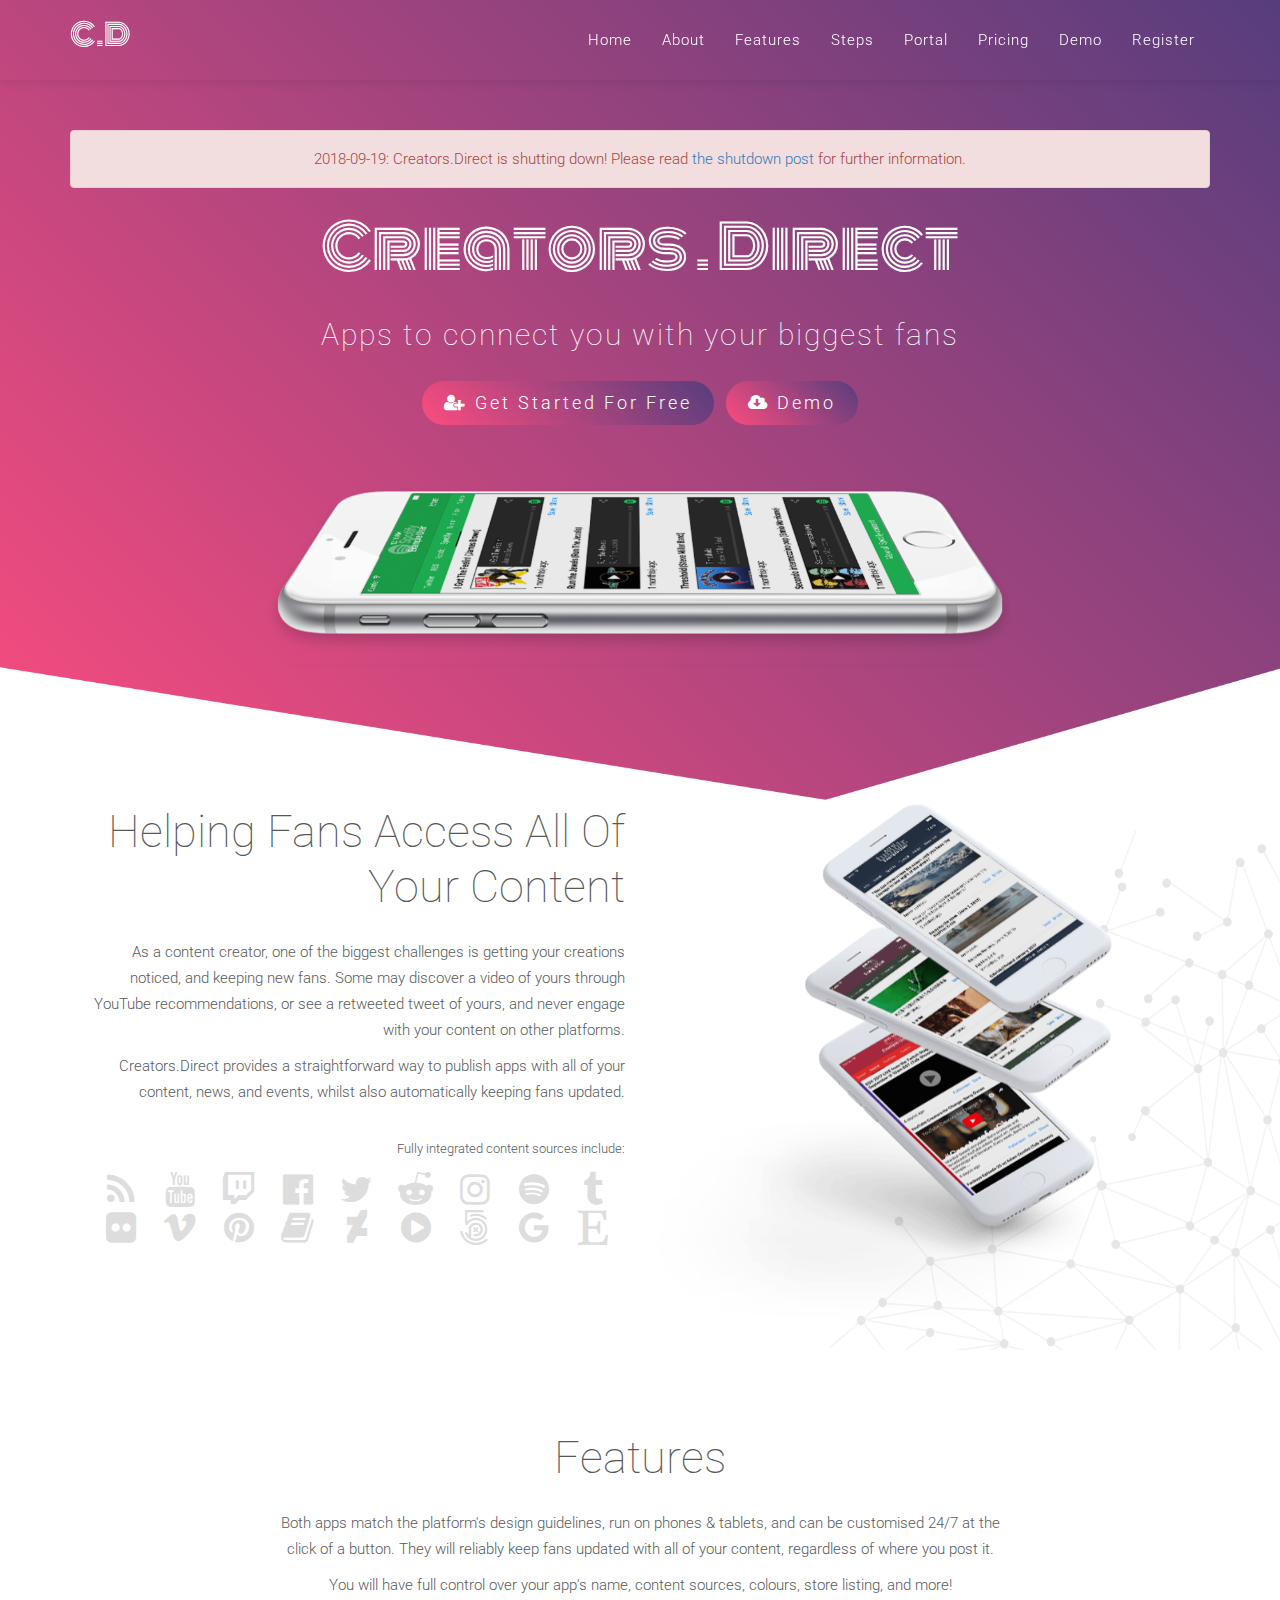
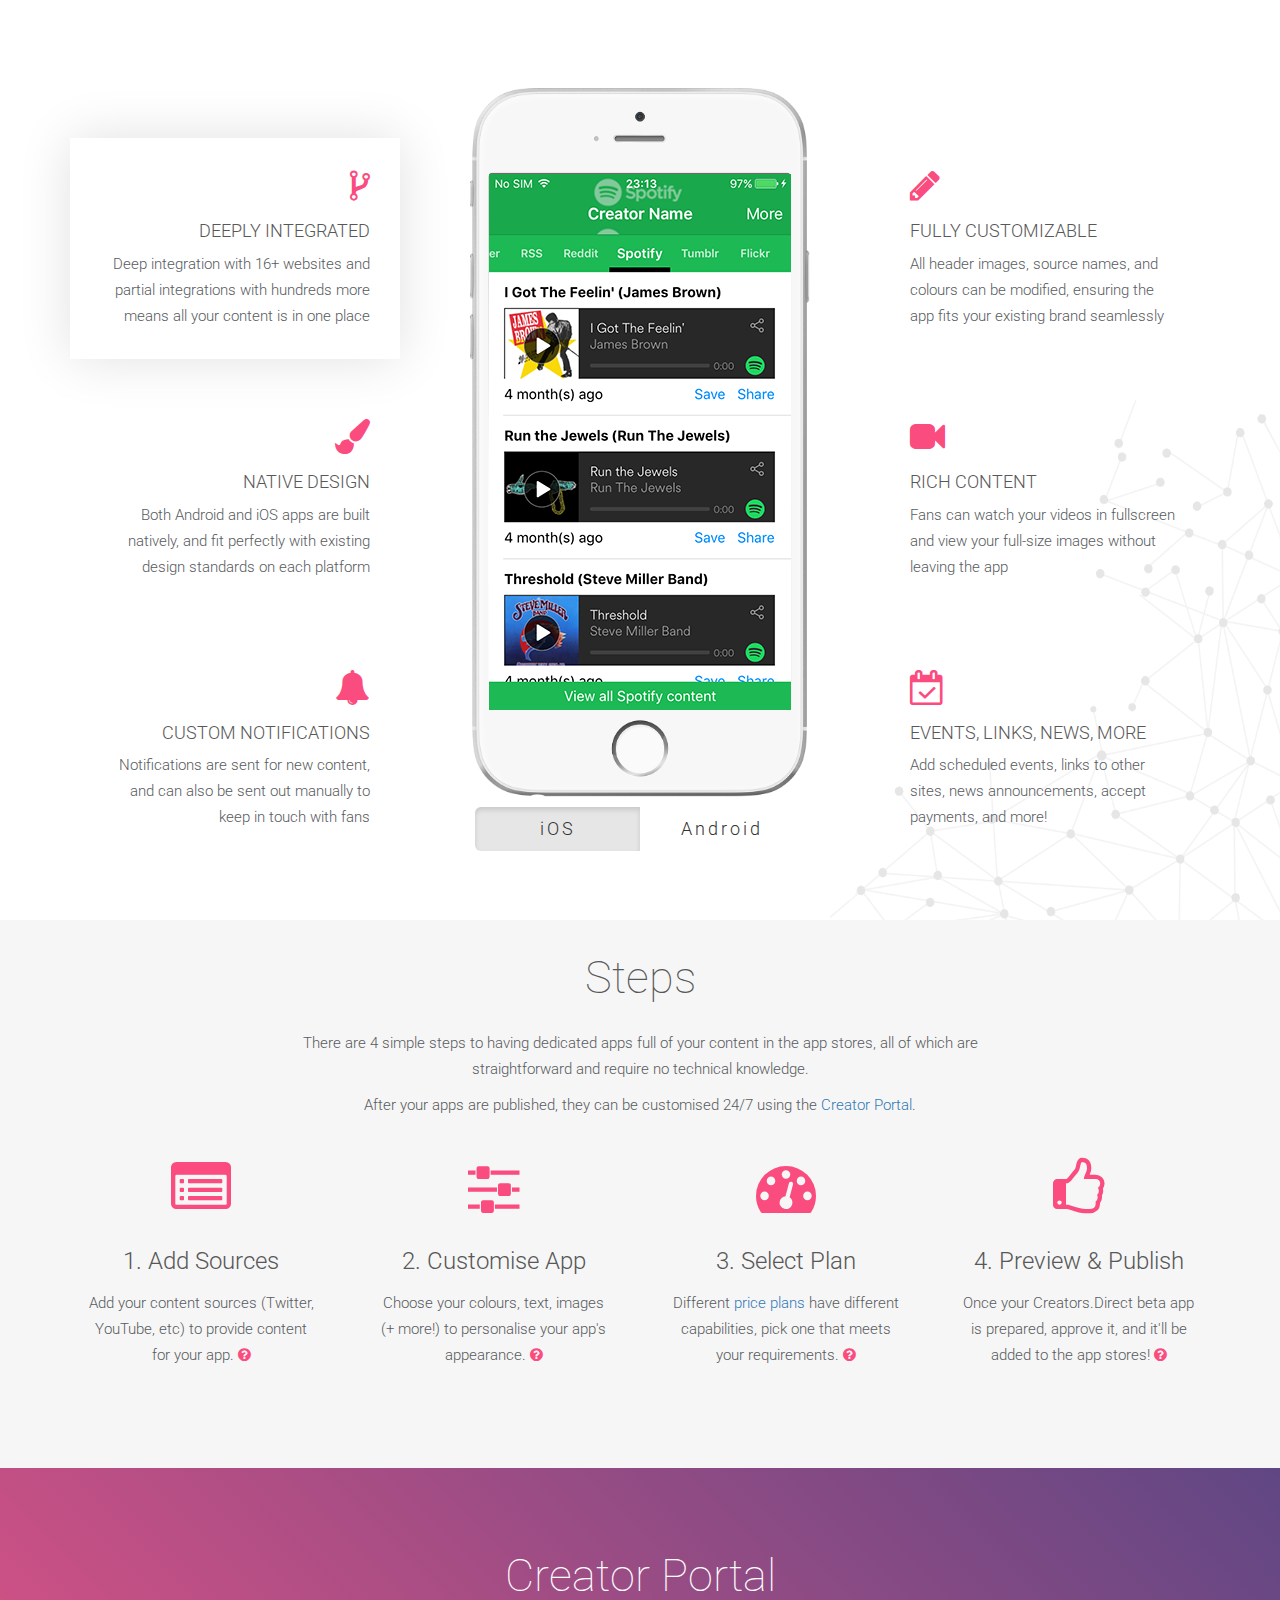
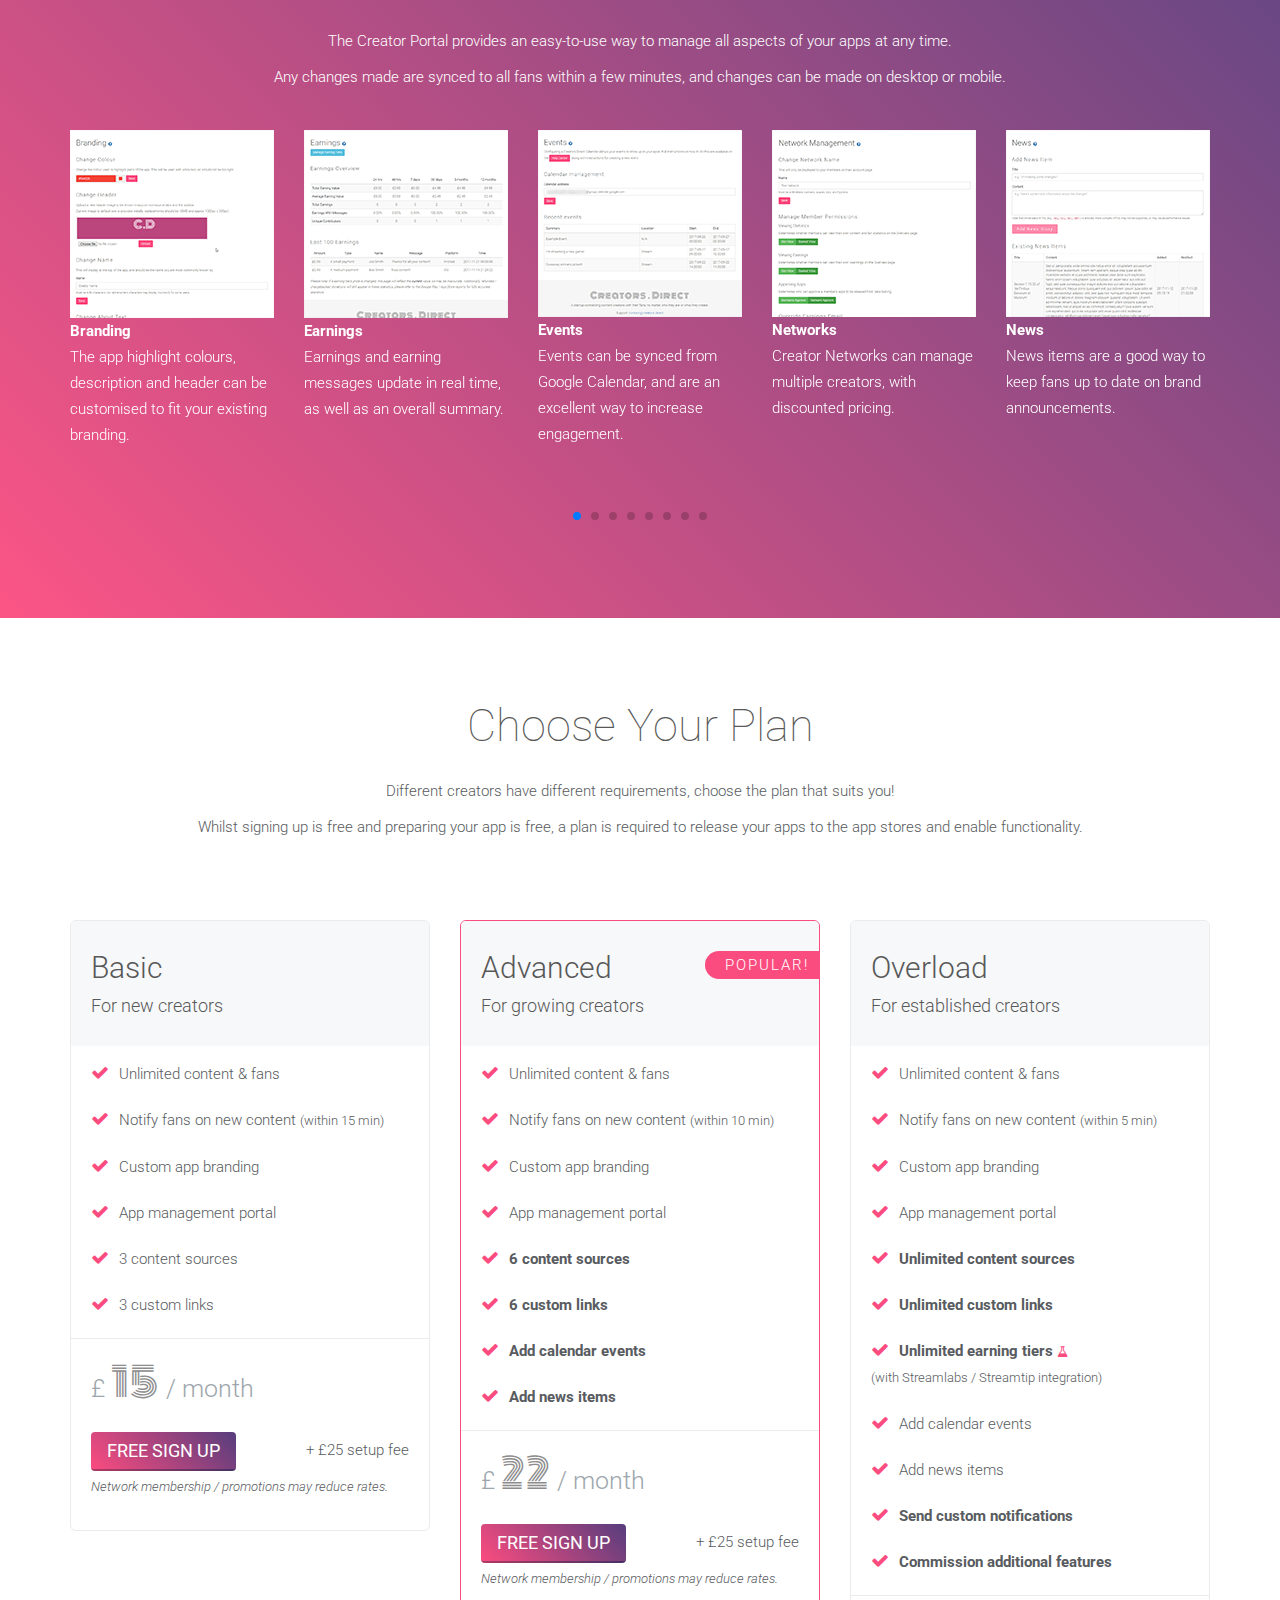
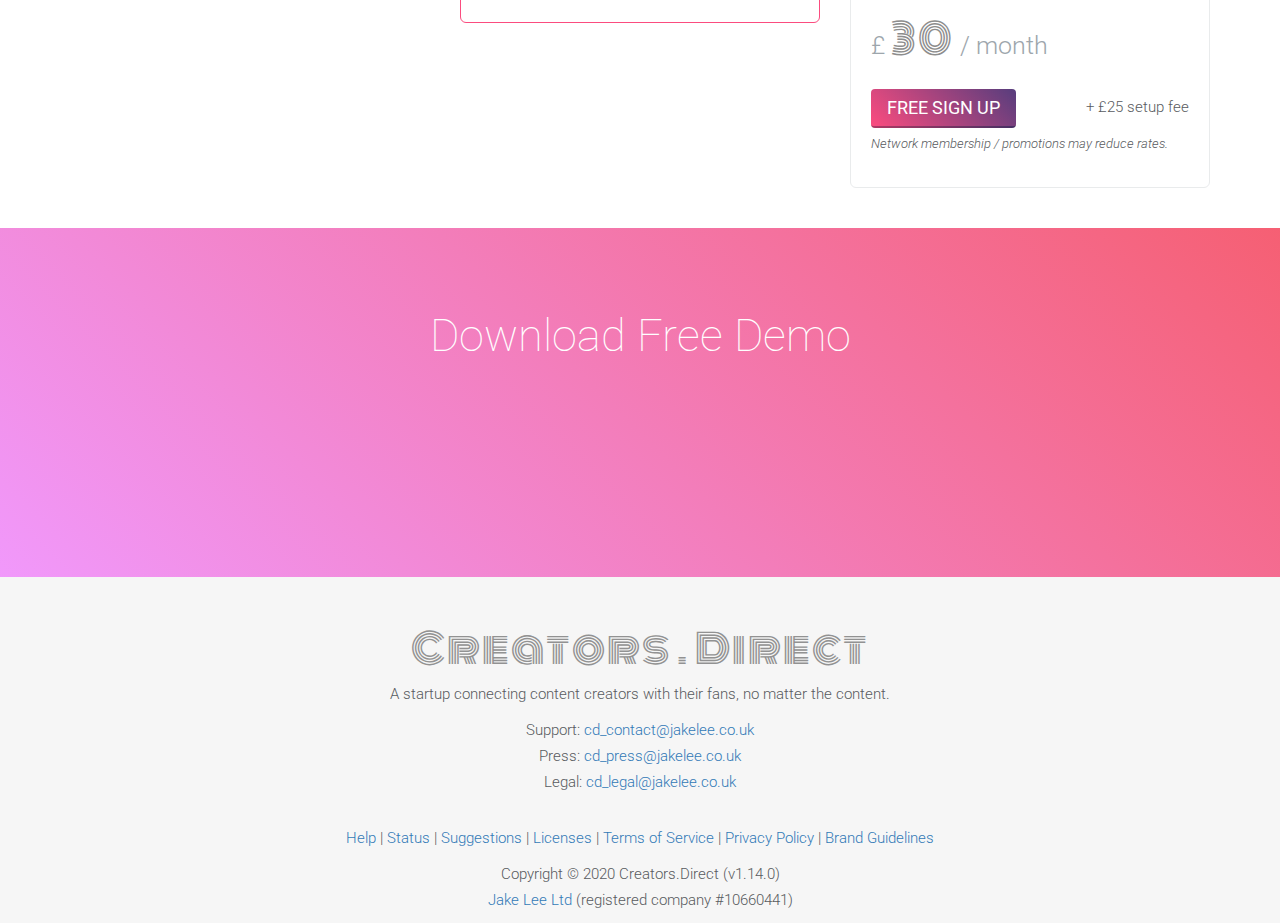
==== commit 32a12520: "Fixes emails and links" ====
--- a/index.html
+++ b/index.html
@@ -9,16 +9,16 @@
 <meta name="copyright" content="Creators.Direct 2020">
 <meta name="theme-color" content="#FB4C7F">
 <title>Connecting Creators To Fans | Creators.Direct</title>
-<link rel="apple-touch-icon" sizes="180x180" href="/assets/img/favicons/apple-touch-icon.png">
-<link rel="icon" type="image/png" sizes="32x32" href="/assets/img/favicons/favicon-32x32.png">
-<link rel="icon" type="image/png" sizes="16x16" href="/assets/img/favicons/favicon-16x16.png">
-<link rel="manifest" href="/assets/img/favicons/manifest.json">
+<link rel="apple-touch-icon" sizes="180x180" href="assets/img/favicons/apple-touch-icon.png">
+<link rel="icon" type="image/png" sizes="32x32" href="assets/img/favicons/favicon-32x32.png">
+<link rel="icon" type="image/png" sizes="16x16" href="assets/img/favicons/favicon-16x16.png">
+<link rel="manifest" href="assets/img/favicons/manifest.json">
 <link href="https://fonts.googleapis.com/css?family=Monoton%7CRoboto:100,300" rel="stylesheet">
 <link rel="stylesheet" href="https://maxcdn.bootstrapcdn.com/bootstrap/3.3.7/css/bootstrap.min.css" integrity="sha384-BVYiiSIFeK1dGmJRAkycuHAHRg32OmUcww7on3RYdg4Va+PmSTsz/K68vbdEjh4u" crossorigin="anonymous">
 <link rel="stylesheet" href="https://maxcdn.bootstrapcdn.com/font-awesome/4.7.0/css/font-awesome.min.css" integrity="sha384-wvfXpqpZZVQGK6TAh5PVlGOfQNHSoD2xbE+QkPxCAFlNEevoEH3Sl0sibVcOQVnN" crossorigin="anonymous">
-<link rel="stylesheet" href="/assets/plugins/bootsnav/css/bootsnav.css" />
-<link rel="stylesheet" href="/assets/plugins/swiper/css/swiper.min.css" />
-<link rel="stylesheet" href="/assets/css/gorilla.css" />
+<link rel="stylesheet" href="assets/plugins/bootsnav/css/bootsnav.css" />
+<link rel="stylesheet" href="assets/plugins/swiper/css/swiper.min.css" />
+<link rel="stylesheet" href="assets/css/gorilla.css" />
 </head>
 <body>
 <header class="header">
@@ -43,25 +43,25 @@
 <li class="scroll"><a href="#portal" id="portal-list-link">Portal</a></li>
 <li class="scroll"><a href="#pricing" id="pricing-list-link">Pricing</a></li>
 <li class="scroll"><a href="#demo" id="demo-list-link">Demo</a></li>
-<li><a href="/creator/register">Register</a></li> </ul>
+<li><a href="creator/register.html">Register</a></li> </ul>
 </div>
 </div>
 </nav>
 
 </header>
-<link href="/assets/plugins/lightbox/css/lightbox.min.css" type="text/css" rel="stylesheet" />
-<link href="/assets/plugins/line-icons/css/line-icon.min.css" type="text/css" rel="stylesheet" />
-<link href="/assets/plugins/animate/animate.min.css" type="text/css" rel="stylesheet" />
+<link href="assets/plugins/lightbox/css/lightbox.min.css" type="text/css" rel="stylesheet" />
+<link href="assets/plugins/line-icons/css/line-icon.min.css" type="text/css" rel="stylesheet" />
+<link href="assets/plugins/animate/animate.min.css" type="text/css" rel="stylesheet" />
 <main class="main">
 <section id="banner" class="banner-four bg-wine">
 <div class="container">
 <div class="row">
 <div class="col-sm-12">
 <div class="banner-four-contents">
-<div class="alert alert-danger">2018-09-19: Creators.Direct is shutting down! Please read <a href="/goodbye">the shutdown post</a> for further information.</div>
+<div class="alert alert-danger">2018-09-19: Creators.Direct is shutting down! Please read <a href="goodbye.html">the shutdown post</a> for further information.</div>
 <h1 class="big-logo">Creators . Direct</h1>
 <h2>Apps to connect you with your biggest fans</h2>
-<a href="/creator/register" class="btn btn-lg btn-circle btn-wine hover-flat">
+<a href="creator/register.html" class="btn btn-lg btn-circle btn-wine hover-flat">
 <span class="fa fa-user-plus"></span> Get Started For Free
 </a>&nbsp;&nbsp;
 <a id="scrollToDemo" class="btn btn-lg btn-circle btn-wine hover-flat">
@@ -209,28 +209,28 @@
 <div class="single-service">
 <span class="et-icon fa fa-list-alt wine"></span>
 <h3>1. Add Sources</h3>
-<p>Add your content sources (Twitter, YouTube, etc) to provide content for your app. <a href="/help?s=steps&q=steps-1-add-sources" target="_blank" class="fa fa-question-circle wine"></a></p>
+<p>Add your content sources (Twitter, YouTube, etc) to provide content for your app. <a href="help?s=steps&q=steps-1-add-sources" target="_blank" class="fa fa-question-circle wine"></a></p>
 </div>
 </div>
 <div class="col-md-3 col-sm-6 hover-box">
 <div class="single-service">
 <span class="et-icon fa fa-sliders wine"></span>
 <h3>2. Customise App</h3>
-<p>Choose your colours, text, images (+ more!) to personalise your app's appearance. <a href="/help?s=steps&q=steps-2-customise-app" target="_blank" class="fa fa-question-circle wine"></a></p>
+<p>Choose your colours, text, images (+ more!) to personalise your app's appearance. <a href="help?s=steps&q=steps-2-customise-app" target="_blank" class="fa fa-question-circle wine"></a></p>
 </div>
 </div>
 <div class="col-md-3 col-sm-6 hover-box">
 <div class="single-service">
 <span class="et-icon fa fa-dashboard wine"></span>
 <h3>3. Select Plan</h3>
-<p>Different <a id="scrollToPricing">price plans</a> have different capabilities, pick one that meets your requirements. <a href="/help?s=steps&q=steps-3-select-plan" target="_blank" class="fa fa-question-circle wine"></a></p>
+<p>Different <a id="scrollToPricing">price plans</a> have different capabilities, pick one that meets your requirements. <a href="help?s=steps&q=steps-3-select-plan" target="_blank" class="fa fa-question-circle wine"></a></p>
 </div>
 </div>
 <div class="col-md-3 col-sm-6 hover-box">
 <div class="single-service">
 <span class="et-icon fa fa-thumbs-o-up wine"></span>
 <h3>4. Preview & Publish</h3>
-<p>Once your Creators.Direct beta app is prepared, approve it, and it'll be added to the app stores! <a href="/help?s=steps&q=steps-4-preview-and-publish" target="_blank" class="fa fa-question-circle wine"></a></p>
+<p>Once your Creators.Direct beta app is prepared, approve it, and it'll be added to the app stores! <a href="help?s=steps&q=steps-4-preview-and-publish" target="_blank" class="fa fa-question-circle wine"></a></p>
 </div>
 </div>
 </div>
@@ -414,8 +414,8 @@
 <h2>Download Free Demo</h2>
 </div>
 <div class="m-top-50">
-<a href="https://itunes.apple.com/us/app/creators-direct-demo/id1299541277" target="_blank" class="btn btn-circle gorilla-big-btn hover-flat wow fadeInUp" data-wow-duration="1s"><img src="/assets/img/frontpage/appstore.png" alt="Download from Apple's App Store"></a>
-<a href="https://play.google.com/store/apps/details?id=direct.creators.demo" target="_blank" class="btn btn-circle gorilla-big-btn hover-flat wow fadeInDown" data-wow-duration="1s"><img src="/assets/img/frontpage/playstore.png" alt="Download from Google's Play Store"></a>
+<a href="https://itunes.apple.com/us/app/creators-direct-demo/id1299541277" target="_blank" class="btn btn-circle gorilla-big-btn hover-flat wow fadeInUp" data-wow-duration="1s"><img src="assets/img/frontpage/appstore.png" alt="Download from Apple's App Store"></a>
+<a href="https://play.google.com/store/apps/details?id=direct.creators.demo" target="_blank" class="btn btn-circle gorilla-big-btn hover-flat wow fadeInDown" data-wow-duration="1s"><img src="assets/img/frontpage/playstore.png" alt="Download from Google's Play Store"></a>
 </div>
 </div>
 </div>
@@ -430,35 +430,35 @@
 <p>A startup connecting content creators with their fans,
 no matter the content.</p>
 <ul>
-<li>Support: <a href="mailto:contact@creators.direct">contact@creators.direct</a></li>
-<li>Press: <a href="mailto:press@creators.direct">press@creators.direct</a></li>
-<li>Legal: <a href="mailto:legal@creators.direct">legal@creators.direct</a></li>
+<li>Support: <a href="mailto:cd_contact@jakelee.co.uk">cd_contact@jakelee.co.uk</a></li>
+<li>Press: <a href="mailto:cd_press@jakelee.co.uk">cd_press@jakelee.co.uk</a></li>
+<li>Legal: <a href="mailto:cd_legal@jakelee.co.uk">cd_legal@jakelee.co.uk</a></li>
 </ul>
 </div>
 <div class="col-md-12 p-top-30">
 <div class="text-center">
-<p><a href="/help" target="_blank">Help</a> |
-<a href="/status" target="_blank">Status</a> |
+<p><a href="help.html" target="_blank">Help</a> |
+<a href="status.html" target="_blank">Status</a> |
 <a href="https://feedback.creators.direct" target="_blank">Suggestions</a> |
-<a href="/assets/legal/thirdparties" target="_blank">Licenses</a> |
-<a href="/assets/legal/termsofservice" target="_blank">Terms of Service</a> |
-<a href="/assets/legal/privacypolicy" target="_blank">Privacy Policy</a> |
-<a href="/assets/legal/brand" target="_blank">Brand Guidelines</a></p>
+<a href="assets/legal/thirdparties" target="_blank">Licenses</a> |
+<a href="assets/legal/termsofservice" target="_blank">Terms of Service</a> |
+<a href="assets/legal/privacypolicy" target="_blank">Privacy Policy</a> |
+<a href="assets/legal/brand.html" target="_blank">Brand Guidelines</a></p>
 <p>Copyright &copy; 2020 Creators.Direct (v1.14.0)<br><a href="https://jakelee.co.uk" target="_blank">Jake Lee Ltd</a> (registered company #10660441)</p>
 </div>
 </div>
 </div>
 </div>
 </footer>
-<script src="/assets/plugins/jquery/jquery-3.2.1.min.js"></script>
-<script src="/assets/plugins/jquery/jquery-ui.min.js"></script>
+<script src="assets/plugins/jquery/jquery-3.2.1.min.js"></script>
+<script src="assets/plugins/jquery/jquery-ui.min.js"></script>
 <script src="https://maxcdn.bootstrapcdn.com/bootstrap/3.3.7/js/bootstrap.min.js" integrity="sha384-Tc5IQib027qvyjSMfHjOMaLkfuWVxZxUPnCJA7l2mCWNIpG9mGCD8wGNIcPD7Txa" crossorigin="anonymous"></script>
-<script src="/assets/plugins/swiper/js/swiper.min.js"></script>
-<script src="/assets/plugins/parallax/parallax.min.js"></script>
-<script src="/assets/plugins/wow/wow.min.js"></script>
-<script src="/assets/plugins/lightbox/js/lightbox.js"></script>
-<script src="/assets/js/index.js"></script>
-<script src="/assets/js/tooltip.js"></script>
-<script src="/assets/plugins/bootsnav/js/bootsnav.js"></script>
+<script src="assets/plugins/swiper/js/swiper.min.js"></script>
+<script src="assets/plugins/parallax/parallax.min.js"></script>
+<script src="assets/plugins/wow/wow.min.js"></script>
+<script src="assets/plugins/lightbox/js/lightbox.js"></script>
+<script src="assets/js/index.js"></script>
+<script src="assets/js/tooltip.js"></script>
+<script src="assets/plugins/bootsnav/js/bootsnav.js"></script>
 </body>
 </html>